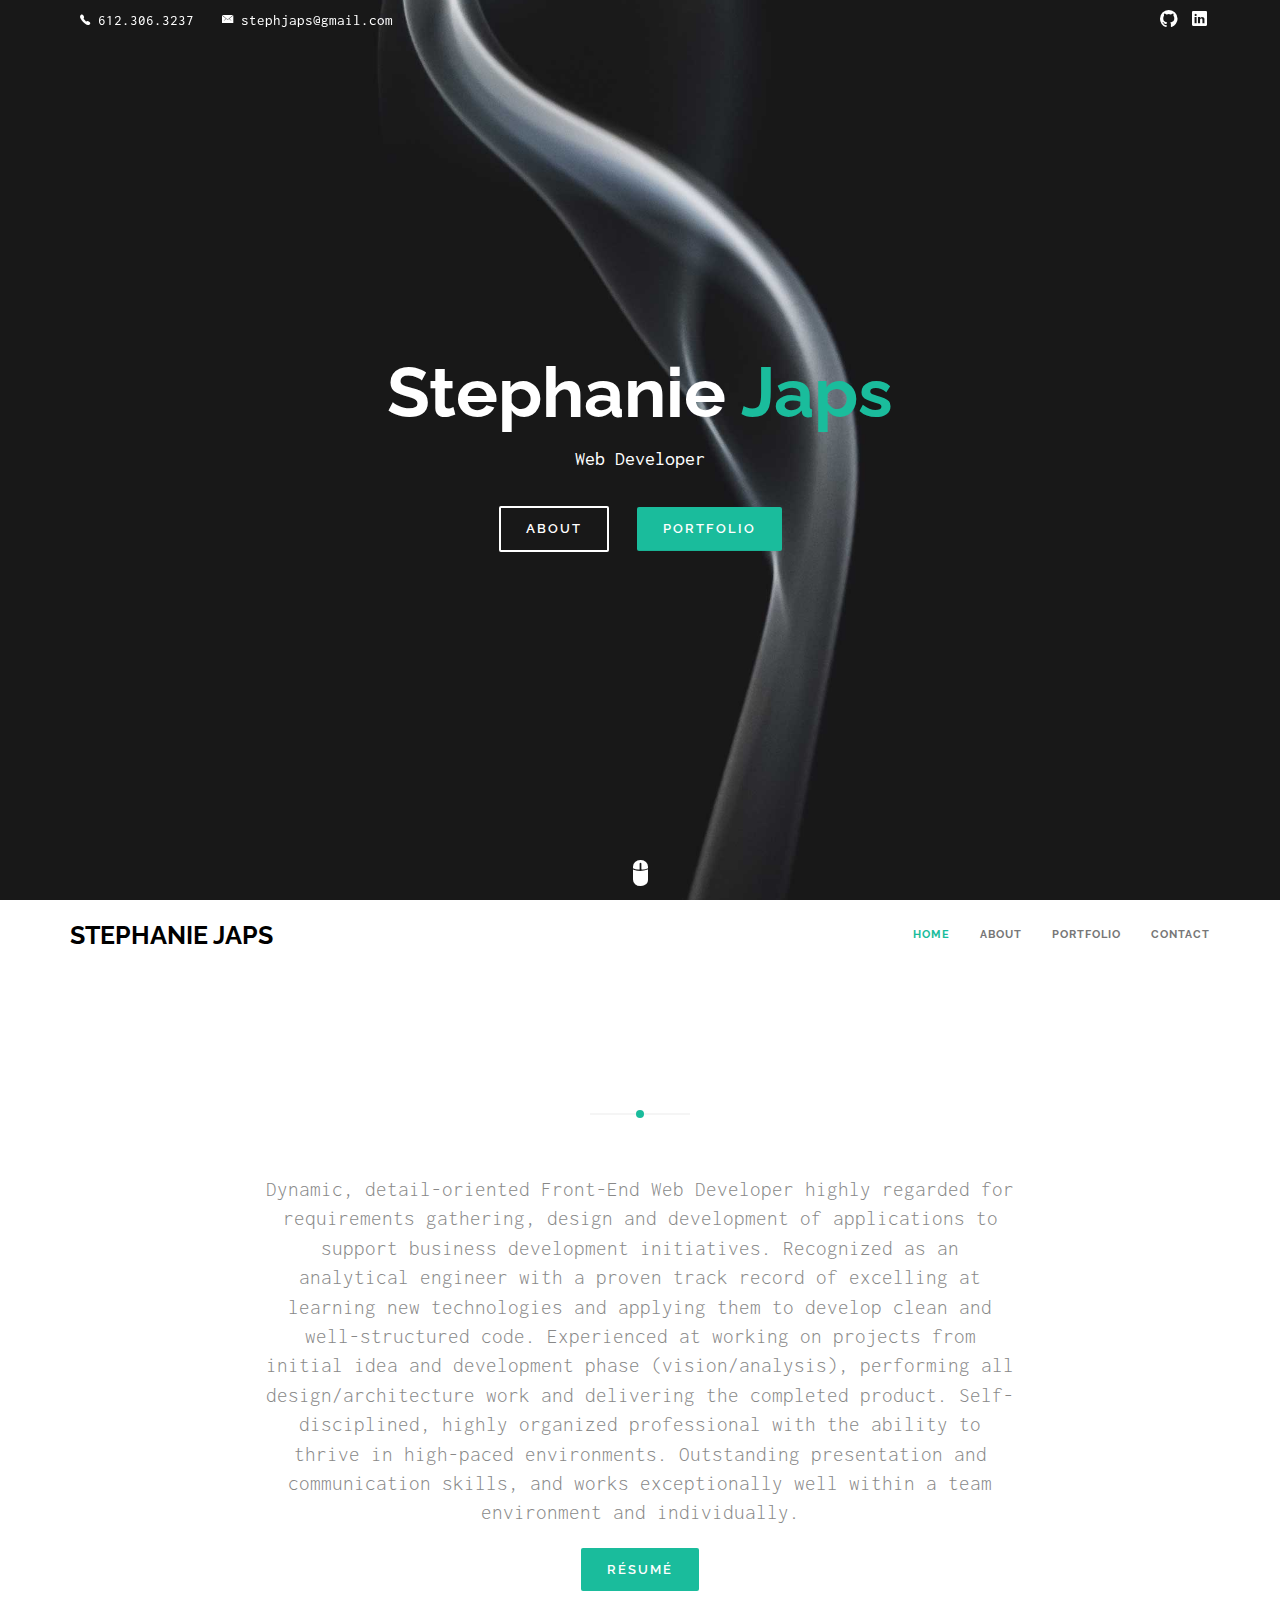
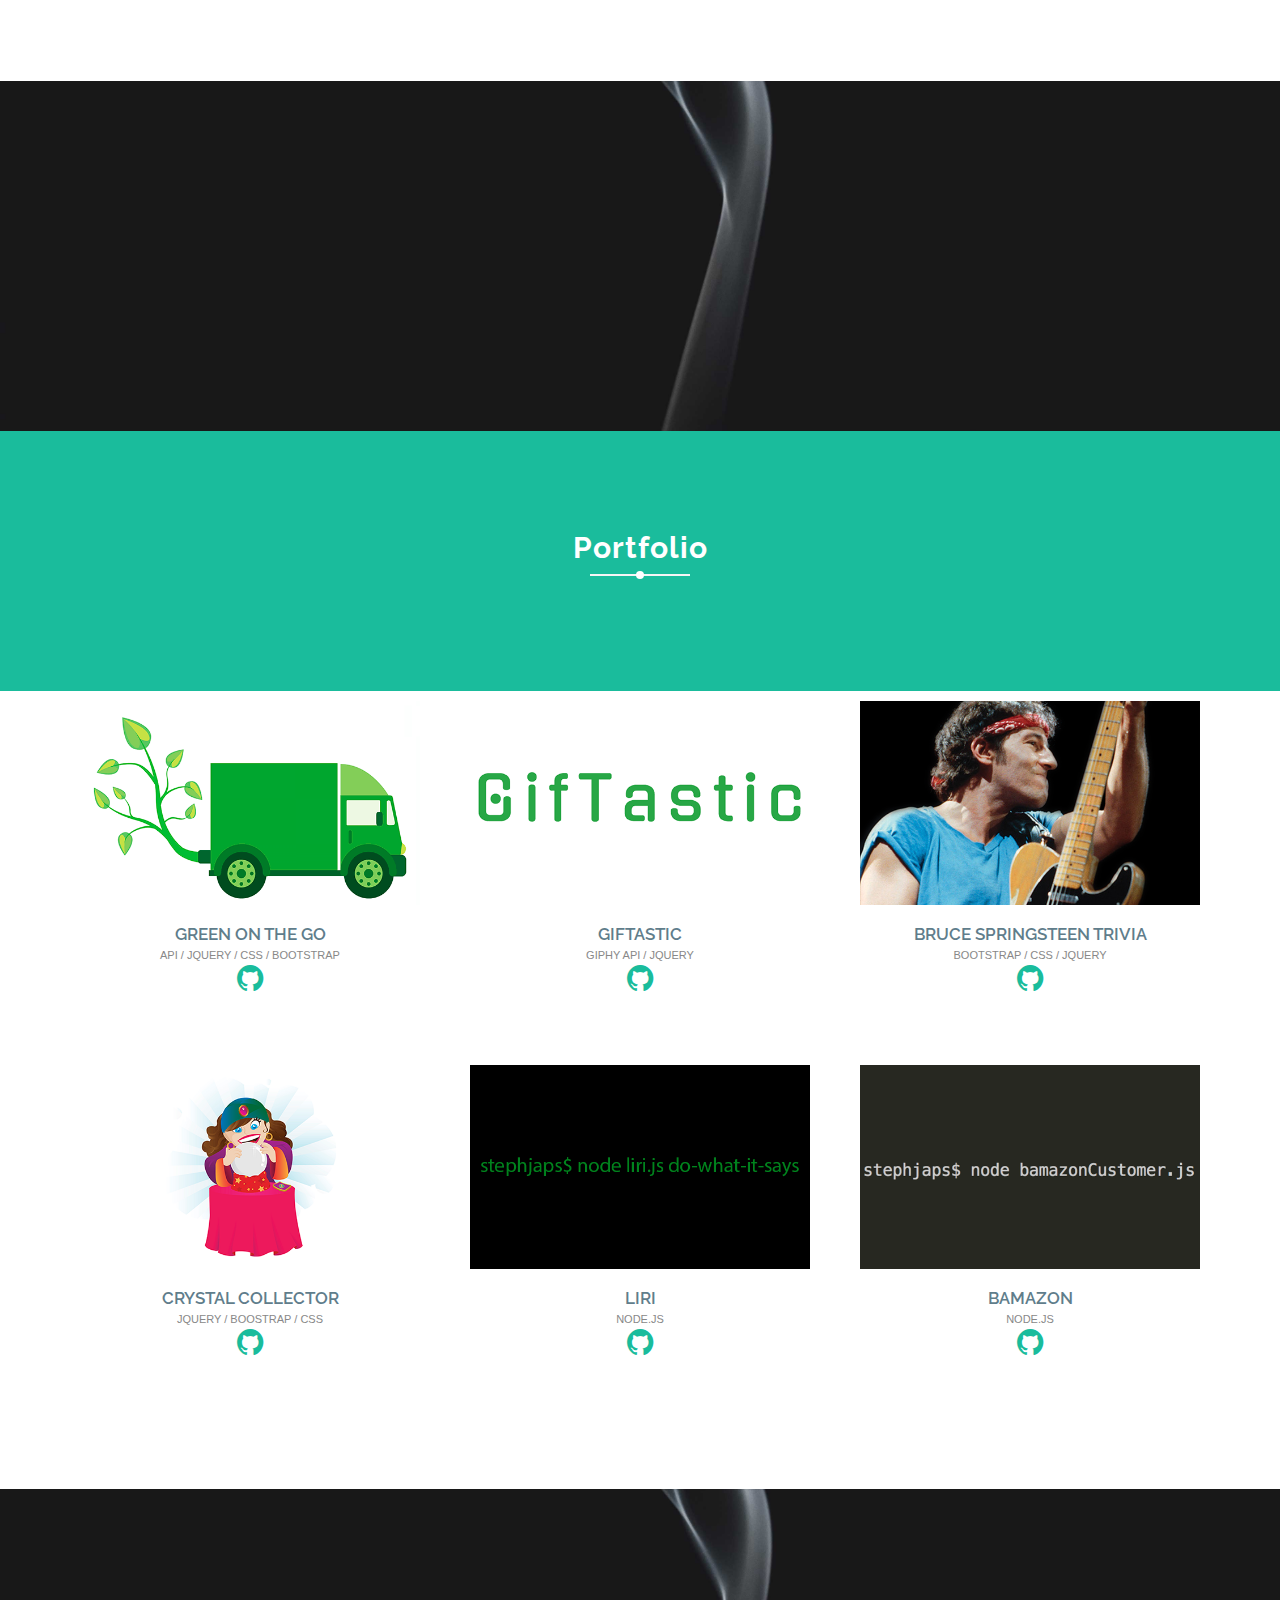
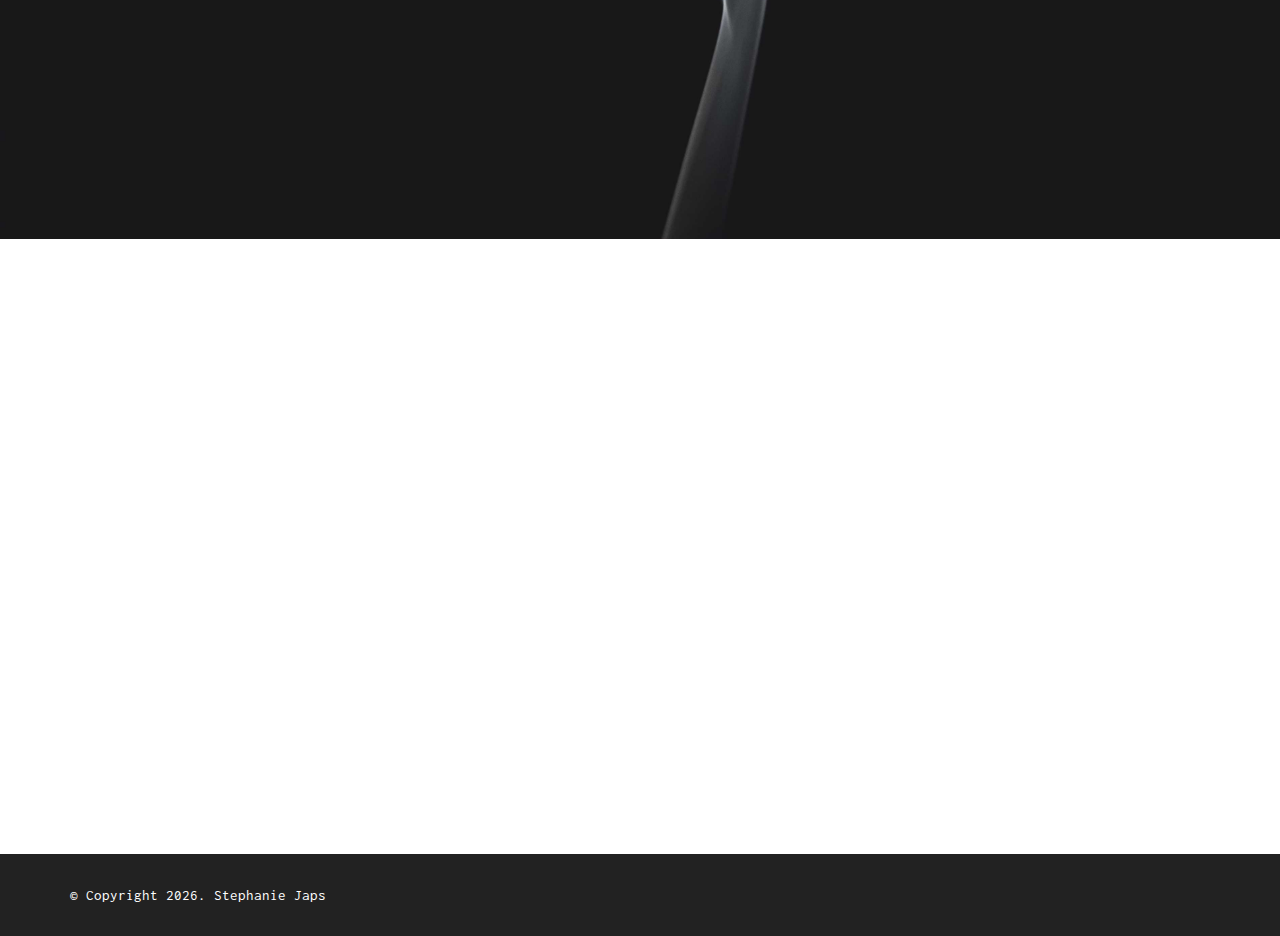
==== index.html @ 095414f9 "update portfolio" ====
<!DOCTYPE html>
<html lang="en">

<head>
    <meta charset="utf-8">
    <meta http-equiv="X-UA-Compatible" content="IE=edge">
    <meta name="viewport" content="width=device-width, initial-scale=1">
    <title>Stephanie Japs | Web Developer</title>

    <!-- Bootstrap -->
    <link href="assets/bootstrap/css/bootstrap.min.css" rel="stylesheet">
    <link href="assets/ionicons/css/ionicons.min.css" rel="stylesheet">
    <link href="assets/bower_components/flexslider/flexslider.css" rel="stylesheet">
    <link href="assets/cubeportfolio/css/cubeportfolio.min.css" rel="stylesheet" type="text/css">
    <link rel='stylesheet' type="text/css" href="assets/dzsparallaxer/dzsparallaxer.css" />
    <link href="assets/cubeportfolio/css/cubeportfolio.min.css" rel="stylesheet">
    <!--main css file-->
    <link href="assets/css/style.css" rel="stylesheet">
    <!-- HTML5 shim and Respond.js for IE8 support of HTML5 elements and media queries -->
    <!-- WARNING: Respond.js doesn't work if you view the page via file:// -->
    <!--[if lt IE 9]>
          <script src="https://oss.maxcdn.com/html5shiv/3.7.2/html5shiv.min.js"></script>
          <script src="https://oss.maxcdn.com/respond/1.4.2/respond.min.js"></script>
        <![endif]-->
</head>

<body data-spy="scroll">
    <!--pre-loader-->
    <div id="preloader"></div>
    <!--pre-loader-->
    <!--top bar start-->
    <div class="top-bar">
        <div class="container">
            <div class="row">
                <div class="col-sm-6">
                    <ul class="list-inline">
                        <li>
                            <a href="tel:+6123063237">
                                <i class="ion-ios-telephone"></i> 612.306.3237</a>
                        </li>
                        <li>
                            <a href="mailto:stephjaps@gmail.com">
                                <i class="ion-ios-email"></i> stephjaps@gmail.com</a>
                        </li>
                    </ul>
                </div>
                <!--top left col end-->
                <div class="col-sm-6 text-right hidden-xs">
                    <ul class="list-inline top-socials">
                        <li>
                            <a href="https://github.com/minnesotanice" target="_blank">
                                <i class="ion-social-github"></i>
                            </a>
                        </li>
                        <li>
                            <a href="https://www.linkedin.com/in/stephanie-japs/" target="_blank">
                                <i class="ion-social-linkedin"></i>
                            </a>
                        </li>
                        <!-- sjaps: need to get glphyicon and have more contributions on Stack Overflow before linking this.
                        <li>
                            <a href="#">
                                <i class="ion-social-stack-overflow"></i>
                            </a>
                        </li>
                        -->
                    </ul>
                </div>
                <!--top social col end-->
            </div>
            <!--row-->
        </div>
        <!--container-->
    </div>
    <!--top bar end-->
    <section id="home" class="dzsparallaxer auto-init dzsparallaxer---window-height use-loading" style="position: relative; height: 800px;"
        data-options='{  mode_scroll: "normal" }'>

        <div class="divimage dzsparallaxer--target " data-src="assets/images/black-and-white-black-background-colors-880687_big.jpg"
            style="width: 100%; height: 130%; background-image: url()">
            <div class="hero-parallax">
                <div class="hero-inner">
                    <div class="hero-content">
                        <div class="container text-center">
                            <div class="hero-static">
                                <h1>Stephanie
                                    <span class="text-color">Japs</span>
                                </h1>
                                <p>Web Developer</p>
                                <div class="buttons scroll-to">
                                    <a href="#agency" class="btn btn-white-border btn-lg">About</a>
                                    <a href="#work" class="btn btn-skin btn-lg">Portfolio</a>
                                </div>
                            </div>
                        </div>
                        <!--container-->
                    </div>
                    <!--hero content-->
                </div>
                <!--hero inner-->

            </div>
            <!--parallax hero-->
        </div>
        <!--parallax image div-->
        <div class="mouse-down scroll-to">
            <a href="#agency">
                <i class="ion-mouse"></i>
            </a>
        </div>
    </section>
    <!--intro section end-->

    <!--  navbar -->
    <nav class="navbar navbar-default header-fullscreen sticky-header navbar-static-top">
        <div class="container">
            <div class="navbar-header">
                <button type="button" class="navbar-toggle collapsed" data-toggle="collapse" data-target="#navbar" aria-expanded="false"
                    aria-controls="navbar">
                    <span class="sr-only">Toggle navigation</span>
                    <span class="icon-bar"></span>
                    <span class="icon-bar"></span>
                    <span class="icon-bar"></span>
                </button>
                <a class="navbar-brand" href="index.html">Stephanie Japs</a>
            </div>
            <div id="navbar" class="navbar-collapse collapse">
                <ul class="nav navbar-nav navbar-right scroll-to">
                    <li class="active">
                        <a href="#home">Home</a>
                    </li>
                    <li>
                        <a href="#agency">About</a>
                    </li>
                    <!-- sjaps
                        <li><a href="#services">Services</a></li>
                        -->
                    <li>
                        <a href="#work">Portfolio</a>
                    </li>
                    <li>
                        <a href="#contact">contact</a>
                    </li>
                    <!-- sjaps
                        <li class="dropdown">
                            <span class="dropdown-toggle menu-drop-toggle" data-toggle="dropdown" role="button" aria-haspopup="true" aria-expanded="false">More <i class="ion-ios-arrow-down"></i></span>
                            <ul class="dropdown-menu">
                              <li><a href="blog-standard.html">Blog Standard</a></li>
                                <li><a href="blog-masonry.html">Blog Masonry</a></li>
                                <li><a href="blog-single.html">blog-post</a></li>
                                <li><a href="typography.html">Typography</a></li>
                            </ul>
                        </li>
                        -->
                </ul>
            </div>
            <!--/.nav-collapse -->
        </div>
        <!--/.container -->
    </nav>
    <!--end navigation-->

    <section id="agency">
        <div class="space-100"></div>
        <div class="container">
            <h2 class="center-title scrollReveal sr-bottom">About</h2>
            <div class="center-border"></div>
            <div class="space-40"></div>
            <div>
                <!-- Nav tabs -->
                <!-- sjaps
                    <ul class="list-inline text-center about-tabs margin-b-40" role="tablist">
                        <li role="presentation" class="active"><a href="#about-agency" aria-controls="about-agency" role="tab" data-toggle="tab">About</a></li>
                        <li role="presentation"><a href="#skills" aria-controls="skills" role="tab" data-toggle="tab">Skills</a></li>
                        <li role="presentation"><a href="#process" aria-controls="process" role="tab" data-toggle="tab">Process</a></li>
                    </ul>
                    -->

                <!-- Tab panes -->
                <div class="tab-content">
                    <div role="tabpanel" class="tab-pane active" id="about-agency">
                        <div class="row">
                            <div class="col-sm-8 col-sm-offset-2 text-center">
                                <p class="lead">
                                    Dynamic, detail-oriented Front-End Web Developer highly regarded for requirements gathering, design and development of applications
                                    to support business development initiatives. Recognized as an analytical engineer with
                                    a proven track record of excelling at learning new technologies and applying them to
                                    develop clean and well-structured code. Experienced at working on projects from initial
                                    idea and development phase (vision/analysis), performing all design/architecture work
                                    and delivering the completed product. Self-disciplined, highly organized professional
                                    with the ability to thrive in high-paced environments. Outstanding presentation and communication
                                    skills, and works exceptionally well within a team environment and individually.
                                </p>
                                <p>
                                    <a href="assets/documents/StephanieJapsResume.pdf" class="btn btn-skin btn-lg">Résumé</a>
                                </p>
                            </div>
                        </div>
                    </div>

                    <!-- sjaps
                    <div role="tabpanel" class="tab-pane" id="skills">
                        <div class="col-sm-8 col-sm-offset-2 text-center">
                            -->
                    <!-- sjaps
                            <div class="progress clearfix">
                                <div class="progress-bar" role="progressbar" aria-valuenow="80" aria-valuemin="0" aria-valuemax="100" style="width:80%">
                                    <span class="skill-name">HTML5 / CSS3</span>
                                    <span class="pull-right value">80%</span>
                                </div>
                            </div>
                        -->
                    <!--progress bar-->
                    <!-- sjaps
                            <div class="progress clearfix">
                                <div class="progress-bar" role="progressbar" aria-valuenow="80" aria-valuemin="0" aria-valuemax="100" style="width:70%">
                                    <span class="skill-name">Photoshop</span>
                                    <span class="pull-right value">70%</span>
                                </div>
                            </div>
                        -->
                    <!--progress bar-->
                    <!-- sjaps
                            <div class="progress clearfix">
                                <div class="progress-bar" role="progressbar" aria-valuenow="80" aria-valuemin="0" aria-valuemax="100" style="width:90%">
                                    <span class="skill-name">Jquery</span>
                                    <span class="pull-right value">90%</span>
                                </div>
                            </div>
                        -->
                    <!--progress bar-->
                    <!-- sjaps
                            <div class="progress clearfix">
                                <div class="progress-bar" role="progressbar" aria-valuenow="80" aria-valuemin="0" aria-valuemax="100" style="width:97%">
                                    <span class="skill-name">Tea</span>
                                    <span class="pull-right value">97%</span>
                                </div>
                            </div>
                        -->
                    <!--progress bar-->
                    <!-- sjaps
                        </div>
                    </div>
                -->

                    <!--tab panel end-->
                    <!-- sjaps
                    <div role="tabpanel" class="tab-pane" id="process">
                        <div class="row">
                            <div class="col-md-3 col-sm-6 margin-b-30">
                                <div class="process-box">
                                    <h2>
                                        <span class="text-color">1.</span> idea</h2>
                                    <p>
                                        It is a long established fact that a reader will be distracted by the readable content of a page when looking at its layout.
                                    </p>
                                </div>
                            </div>
                            <div class="col-md-3 col-sm-6 margin-b-30">
                                <div class="process-box">
                                    <h2>
                                        <span class="text-color">2.</span> Design</h2>
                                    <p>
                                        It is a long established fact that a reader will be distracted by the readable content of a page when looking at its layout.
                                    </p>
                                </div>
                            </div>
                            <div class="col-md-3 col-sm-6 margin-b-30">
                                <div class="process-box">
                                    <h2>
                                        <span class="text-color">3.</span> Develop</h2>
                                    <p>
                                        It is a long established fact that a reader will be distracted by the readable content of a page when looking at its layout.
                                    </p>
                                </div>
                            </div>
                            <div class="col-md-3 col-sm-6 margin-b-30">
                                <div class="process-box">
                                    <h2>
                                        <span class="text-color">4.</span> Launch</h2>
                                    <p>
                                        It is a long established fact that a reader will be distracted by the readable content of a page when looking at its layout.
                                    </p>
                                </div>
                            </div>
                        </div>
                    </div>
                    -->
                    <!--tab panel end-->
                </div>
                <!--tab content end-->
            </div>
        </div>
        <!--container end-->
        <div class="space-80"></div>
    </section>
    <!--end about section-->


    <!-- Parallax -->
    <div class="dzsparallaxer auto-init" data-options='{   direction: "reverse"}' style="height: 350px;">

        <div class="divimage dzsparallaxer--target " style="width: 101%; height: 600px; background-image: url(assets/images/black-and-white-black-background-colors-880687_big.jpg)">
        </div>
        <!-- sjaps
        <div class=" parallax-text text-center center-it">
            <h2>" A Super Simple Minimal One Page for Creative & Small Agencies "</h2>
        </div>
        -->
    </div>
    <!-- End Parallax -->

    <!-- sjaps
    <div class="space-70"></div>
    -->


    <!--portfolio start-->
    <section id="work">
        <div class="work-header">
            <div class="container">
                <h2 class="center-title person-col">Portfolio</h2>
                <div class="center-border"></div>
                <!-- sjaps
                <p class="text-center margin-b-20">Present your work in beautiful way </p>
                -->
            </div>
        </div>
        <!--work header-->
        <!--filter start-->
        <div class="container">
            <!-- sjaps
            <div id="js-filters-awesome-work" class="cbp-l-filters-work">
                <div data-filter="*" class="cbp-filter-item-active cbp-filter-item">
                    SHOW ALL
                </div>
                <div data-filter=".identity" class="cbp-filter-item">
                    IDENTITY
                    <div class="cbp-filter-counter"></div>
                </div>
                <div data-filter=".web-design" class="cbp-filter-item">
                    WEB DESIGN
                    <div class="cbp-filter-counter"></div>
                </div>
                <div data-filter=".graphic" class="cbp-filter-item">
                    GRAPHIC
                    <div class="cbp-filter-counter"></div>
                </div>
                <div data-filter=".logos" class="cbp-filter-item">
                    LOGO
                    <div class="cbp-filter-counter"></div>
                </div>
            </div>
            -->
            <!--filter nav end-->

            <div id="js-grid-awesome-work" class="cbp cbp-l-grid-work">

                <!--Green On The Go-->
                <div class="cbp-item">
                    <a href="https://amlilly.github.io/GreenOnTheGo/" target="_blank" class="cbp-caption">
                        <div class="cbp-caption-defaultWrap">
                            <img src="assets/images/portfolio-green-on-the-go.png" alt="">
                        </div>
                        <div class="cbp-caption-activeWrap"></div>
                    </a>
                    <a href="https://amlilly.github.io/GreenOnTheGo/" target="_blank" class="cbp-l-grid-work-title">Green On The Go</a>
                    <div class="cbp-l-grid-work-desc">API / jQuery / CSS / Bootstrap</div>


                    <div class="text-center">
                        <a href="https://github.com/amlilly/GreenOnTheGo" target="_blank">
                            <i class="ion-social-github sj-portfolio-glyphs"></i>
                        </a>
                    </div>
                </div>



                <!--Train Scheduler-->
                <!-- sjaps - fix issue: can't input a time and frequency for my new train without getting NaN as an output -->
                <!--                 
                <div class="cbp-item">
                    <a href="https://minnesotanice.github.io/TrainScheduler/" target="_blank" class="cbp-caption">
                        <div class="cbp-caption-defaultWrap">
                            <img src="assets/images/portfolio-slow-ride.jpg" alt="">
                        </div>
                        <div class="cbp-caption-activeWrap"></div>
                    </a>
                    <a href="https://minnesotanice.github.io/TrainScheduler/" target="_blank" class="cbp-l-grid-work-title">Train Scheduler</a>
                    <div class="cbp-l-grid-work-desc">Firebase / Moment.js / jQuery</div>                 
                    <div class="text-center">
                        <a href="https://github.com/minnesotanice/TrainScheduler" target="_blank">
                            <i class="ion-social-github sj-portfolio-glyphs"></i>
                        </a>
                    </div>
                </div> -->


                <!--GifTastic-->
                <div class="cbp-item">
                    <a href="https://minnesotanice.github.io/GifTastic/" target="_blank" class="cbp-caption">
                        <div class="cbp-caption-defaultWrap">
                            <img src="assets/images/portfolio-giftastic.png" alt="">
                        </div>
                        <div class="cbp-caption-activeWrap"></div>
                    </a>
                    <a href="https://minnesotanice.github.io/GifTastic/" target="_blank" class="cbp-l-grid-work-title">GifTastic</a>
                    <div class="cbp-l-grid-work-desc">Giphy API / jQuery</div>
                    <div class="text-center">
                        <a href="https://github.com/minnesotanice/GifTastic" target="_blank">
                            <i class="ion-social-github sj-portfolio-glyphs"></i>
                        </a>
                    </div>
                </div>

                <!--Bruce Springsten Trivia -->
                <div class="cbp-item">
                    <a href="https://minnesotanice.github.io/TriviaGame/" target="_blank" class="cbp-caption">
                        <div class="cbp-caption-defaultWrap">
                            <img src="assets/images/portfolio-bruce-springsteen.png" alt="">
                        </div>
                        <div class="cbp-caption-activeWrap"></div>
                    </a>
                    <a href="https://minnesotanice.github.io/TriviaGame/" target="_blank" class="cbp-l-grid-work-title">Bruce Springsteen Trivia</a>
                    <div class="cbp-l-grid-work-desc">Bootstrap / CSS / jQuery</div>
                    <div class="text-center">
                        <a href="https://github.com/minnesotanice/TriviaGame" target="_blank">
                            <i class="ion-social-github sj-portfolio-glyphs"></i>
                        </a>
                    </div>
                </div>
                <!--Crystal Collector-->
                <div class="cbp-item">
                    <a href="https://minnesotanice.github.io/CrystalCollector/" target="_blank" class="cbp-caption">
                        <div class="cbp-caption-defaultWrap">
                            <img src="assets/images/portfolio-crystal_collector.png" alt="">
                        </div>
                        <div class="cbp-caption-activeWrap"></div>
                    </a>
                    <a href="https://minnesotanice.github.io/CrystalCollector/" target="_blank" class="cbp-l-grid-work-title">Crystal Collector</a>
                    <div class="cbp-l-grid-work-desc">jQuery / Boostrap / CSS</div>
                    <div class="text-center">
                        <a href="https://github.com/minnesotanice/CrystalCollector" target="_blank">
                            <i class="ion-social-github sj-portfolio-glyphs"></i>
                        </a>
                    </div>
                </div>

                <!--liri-node-app-->
                <div class="cbp-item">
                    <a href="https://github.com/minnesotanice/liri-node-app/" target="_blank" class="cbp-caption">
                        <div class="cbp-caption-defaultWrap">
                            <img src="assets/images/portfolio-liri.png" alt="liri">
                        </div>
                        <div class="cbp-caption-activeWrap"></div>
                    </a>
                    <a href="https://github.com/minnesotanice/liri-node-app/" target="_blank" class="cbp-l-grid-work-title">LIRI</a>
                    <div class="cbp-l-grid-work-desc">node.js</div>
                    <div class="text-center">
                        <a href="https://github.com/minnesotanice/liri-node-app/" target="_blank">
                            <i class="ion-social-github sj-portfolio-glyphs"></i>
                        </a>
                    </div>
                </div>

                <!--bamazon-->
                <div class="cbp-item">
                    <a href="https://github.com/minnesotanice/bamazon/" target="_blank" class="cbp-caption">
                        <div class="cbp-caption-defaultWrap">
                            <img src="assets/images/portfolio-bamazon.png" alt="bamazon">
                        </div>
                        <div class="cbp-caption-activeWrap"></div>
                    </a>
                    <a href="https://github.com/minnesotanice/bamazon/" target="_blank" class="cbp-l-grid-work-title">bamazon</a>
                    <div class="cbp-l-grid-work-desc">node.js</div>
                    <div class="text-center">
                        <a href="https://github.com/minnesotanice/liri-node-app/" target="_blank">
                            <i class="ion-social-github sj-portfolio-glyphs"></i>
                        </a>
                    </div>
                </div>                


                <!--Hangman-->
                <!-- sjaps - need to make mobile friendly, loop through array of words, be able to start game with touch screen on mobile, don't allow multiple guesses or non-letter guesses -->
                <!-- <div class="cbp-item">
                    <a href="https://minnesotanice.github.io/Hangman-Game/" target="_blank" class="cbp-caption">
                        <div class="cbp-caption-defaultWrap">
                            <img src="assets/images/portfolio-hangman.png" alt="">
                        </div>
                        <div class="cbp-caption-activeWrap"></div>
                    </a>
                    <a href="https://minnesotanice.github.io/Hangman-Game/" target="_blank" class="cbp-l-grid-work-title">Hangman</a>
                    <div class="cbp-l-grid-work-desc">Bootstrap / CSS / JavaScript</div>
                    <div class="text-center">
                        <a href="https://github.com/minnesotanice/Hangman-Game" target="_blank">
                            <i class="ion-social-github sj-portfolio-glyphs"></i>
                        </a>
                    </div>                    
                </div> -->
            </div>
            <!--grid end-->

            <!-- sjaps
            <div id="js-loadMore-awesome-work" class="cbp-l-loadMore-button">
                <a href="assets/ajax-awesome-work/loadMore.html" class="cbp-l-loadMore-link">
                    <span class="cbp-l-loadMore-defaultText">LOAD MORE</span>
                    <span class="cbp-l-loadMore-loadingText">LOADING...</span>
                    <span class="cbp-l-loadMore-noMoreLoading">NO MORE WORKS</span>
                </a>
            </div>
            -->
            <!--work load more-->
        </div>
        <!--container end-->
    </section>
    <!--portfolio end-->
    <div class="space-100"></div>


    <!-- Parallax -->
    <div class="dzsparallaxer auto-init" data-options='{   direction: "reverse"}' style="height: 350px;">

        <div class="divimage dzsparallaxer--target " style="width: 101%; height: 600px; background-image: url(assets/images/black-and-white-black-background-colors-880687_big.jpg)">
        </div>
        <!-- sjaps
        <div class=" parallax-text text-center center-it">
            <h2>" A Super Simple Minimal One Page for Creative & Small Agencies "</h2>
        </div>
        -->
    </div>
    <!-- End Parallax -->

    <!--contact start-->
    <section id="contact" class="contact-section">
        <div class="space-100"></div>
        <div class="container">
            <div class="row margin-b-50">
                <div class="col-sm-12 scrollReveal sr-bottom">
                    <h2 class="center-title">Say Hello!</h2>
                    <div class="center-border"></div>
                </div>
            </div>
            <!--row-->
            <div class="row">
                <div class="col-sm-6 margin-b-30 scrollReveal sr-left">
                    <form method="post" action="#" class="amaze-contact">
                        <div class="row">
                            <div class="col-sm-12">
                                <div class=" margin-b-20">
                                    <input type="text" name="name" class="form-control" placeholder="Full Name...." />
                                </div>
                                <div class=" margin-b-20">
                                    <input type="text" name="email" class="form-control" placeholder="Email Address...." />
                                </div>
                            </div>
                            <div class="col-sm-12">
                                <textarea name="message" class="form-control margin-b-20" rows="5" placeholder="Message...."></textarea>
                            </div>
                        </div>
                        <div class="row">
                            <div class="col-sm-12 text-center">
                                <div class="data-status"></div>
                                <!-- data submit status -->
                            </div>
                        </div>
                        <div class="row">
                            <div class="col-sm-12 text-center">
                                <button type="submit" name="submit" class="btn btn-lg btn-skin-border btn-block margin-b-20">Send Message</button>
                            </div>
                        </div>
                    </form>
                    <!--form end-->
                </div>
                <!--form col end-->
                <div class="col-sm-5 col-sm-offset-1 scrollReveal sr-right sr-delay-1">
                    <div class="contact-details">
                        <p>Twin Cities, MN
                            <br>612.306.3237</p>
                        <p class="lead">
                            <a href="mailto:stephjaps@gmail.com">stephjaps@gmail.com</a>
                        </p>
                        <ul class="list-inline">
                            <li>
                                <a href="https://github.com/minnesotanice" target="_blank">
                                    <i class="ion-social-github-outline"></i>
                                </a>
                            </li>
                            <li>
                                <a href="https://www.linkedin.com/in/stephanie-japs/" target="_blank">
                                    <i class="ion-social-linkedin-outline"></i>
                                </a>
                            </li>
                        </ul>
                    </div>
                    <!--contact detail-->
                </div>
                <!--contact detail col end-->
            </div>
        </div>
        <div class="space-40"></div>



        <!-- Google Map -->
        <!--sjaps: not interested in using Google Map at this time 
        <section id="map">
        -->
        <!-- Google Map ID -->
        <!--sjaps: not interested in using Google Map at this time 
            <div id="google-map" style="width: 100%; height: 400px;"></div>
        </section>
        -->
        <!-- End Google Map -->
    </section>
    <!--contact end-->


    <!--footer start-->
    <footer class="footer">
        <div class="container">
            <div class="row">
                <div class="col-sm-5 margin-b-30">
                    <span>&copy; Copyright
                        <script type="text/javascript">
                            document.write(new Date().getFullYear());
                        </script>. Stephanie Japs</span>
                </div>
                <!--copyright col-->
                <!-- sjaps
                <div class="col-sm-7 text-right">
                    <ul class="list-inline margin-b-30">
                        <li>
                            <a href="#">Home</a>
                        </li>
                        <li>
                            <a href="#">About</a>
                        </li>
                        <li>
                            <a href="#">News</a>
                        </li>
                        <li>
                            <a href="#">FAQ</a>
                        </li>
                        <li>
                            <a href="#">Terms & Conditions</a>
                        </li>
                    </ul>
                </div>
                -->
                <!--footer nav col-->
            </div>
            <!--row-->
        </div>
        <!--container-->
    </footer>
    <!--footer end-->

    <!--modal of video-->
    <!-- sjaps
    <div class="modal video-modal fade" id="video-popup" tabindex="-1" role="dialog" aria-labelledby="video-popup">
    -->
    <!-- sjaps
        <div class="modal-dialog" role="document">
        -->
    <!-- sjaps
            <div class="modal-content">
            -->
    <!-- sjaps
                <div class="modal-header">
                    <button type="button" class="close" data-dismiss="modal" aria-label="Close">
                        <span aria-hidden="true" class="ion-close"></span>
                    </button>
                </div>
                <div class="modal-body">
                    <div class="embed-responsive embed-responsive-16by9">
                        <iframe id="vimeo-video" src="http://player.vimeo.com/video/57175742"></iframe>
                    </div>
                </div>
                -->
    <!--modal body-->
    <!-- sjaps
            </div>
            -->
    <!--modal content-->
    <!-- sjaps
        </div>
    -->
    <!--modal dialog-->
    <!-- sjaps
    </div>
    -->
    <!--end the modal of video-->

    <!--back to top-->
    <a href="#" class="scrollToTop">
        <i class="ion-android-arrow-dropup-circle"></i>
    </a>
    <!--back to top end-->

    <!-- jQuery plugins-->
    <script src="assets/bower_components/jquery/dist/jquery.min.js"></script>
    <script src="assets/js/jquery-migrate.min.js"></script>
    <script src="assets/js/jquery.easing.min.js"></script>
    <script src="assets/bootstrap/js/bootstrap.min.js"></script>
    <script src="assets/bower_components/flexslider/jquery.flexslider-min.js"></script>
    <script src="assets/js/modernizr.custom.97074.js" type="text/javascript"></script>
    <script src="assets/js/jquery.sticky.js"></script>
    <script src="assets/bower_components/scrollreveal/dist/scrollreveal.min.js"></script>
    <script src="assets/dzsparallaxer/dzsparallaxer.js" type="text/javascript"></script>
    <script src="assets/js/template-custom.js" type="text/javascript"></script>
    <script src="assets/cubeportfolio/js/jquery.cubeportfolio.min.js"></script>
    <script src="assets/js/cube-awesome-work.js" type="text/javascript"></script>
    <script src="assets/js/newsletter-custom.js" type="text/javascript"></script>
    <script src="assets/js/scroll-reavel-custom.js"></script>
    <!-- Google Map Script -->
    <!--sjaps
    <script type="text/javascript" src="http://maps.google.com/maps/api/js?sensor=false"></script>
    <script src="assets/js/google-map.js"></script>
    -->

    <script src="assets/js/contact.js" type="text/javascript"></script>
</body>

</html>
---- assets/dzsparallaxer/dzsparallaxer.css ----
/*
 * Author: Digital Zoom Studio
 * Website: http://digitalzoomstudio.net/
 * Portfolio: http://codecanyon.net/user/ZoomIt/portfolio
 *
 * Version: 1.30
 *
 */
@-webkit-keyframes keyframes-rotate {
  0% {
    transform: rotate(0deg);
    -webkit-transform: rotate(0deg); }
  50% {
    transform: rotate(180deg);
    -webkit-transform: rotate(180deg); }
  100% {
    transform: rotate(360deg);
    -webkit-transform: rotate(360deg); } }
@keyframes keyframes-rotate {
  0% {
    transform: rotate(0deg);
    -webkit-transform: rotate(0deg); }
  50% {
    transform: rotate(180deg);
    -webkit-transform: rotate(180deg); }
  100% {
    transform: rotate(360deg);
    -webkit-transform: rotate(360deg); } }
.dzsparallaxer {
  height: 300px;
  overflow: hidden;
  background-color: #1c1a17;
  position: relative;
  transition-property: height;
  transition-duration: 0.3s;
  -moz-transition-property: height;
  -moz-transition-duration: 0.3s;
  -webkit-transition-property: height;
  -webkit-transition-duration: 0.3s;
  -o-transition-property: height;
  -o-transition-duration: 0.3s;
  -ms-transition-property: height;
  -ms-transition-duration: 0.3s;
  -ms-transition-timing-function: ease-out-quart;
  -webkit-transition-timing-function: cubic-bezier(0.165, 0.84, 0.44, 1);
  -moz-transition-timing-function: cubic-bezier(0.165, 0.84, 0.44, 1);
  -o-transition-timing-function: cubic-bezier(0.165, 0.84, 0.44, 1);
  transition-timing-function: cubic-bezier(0.165, 0.84, 0.44, 1); }
  .dzsparallaxer .dzsparallaxer--target {
    position: relative; }
  .dzsparallaxer .dzsparallaxer--target.position-absolute {
    position: absolute;
    top: 0;
    left: 0; }
  .dzsparallaxer .dzsparallaxer--blackoverlay {
    position: absolute;
    opacity: 0;
    background-color: rgba(0, 0, 0, 0.9);
    top: 0;
    left: 0;
    width: 100%;
    height: 100%;
    pointer-events: none; }
  .dzsparallaxer .big-text {
    position: absolute;
    text-align: center;
    width: 80%;
    left: 10%;
    font-size: 40px;
    font-weight: 300;
    top: 70px;
    color: #eee;
    line-height: 1.5;
    font-style: italic;
    text-shadow: 1px 1px 1px rgba(0, 0, 0, 0.3);
    opacity: 0.7; }
    .dzsparallaxer .big-text .smaller {
      font-size: 60%; }
  .dzsparallaxer .center-it {
    position: absolute;
    left: 50%;
    top: 50%;
    transform: translate(-50%, -50%);
    -webkit-transform: translate(-50%, -50%); }
  .dzsparallaxer *[class^="dzsprxseparator--"] {
    position: absolute;
    bottom: 0;
    left: 0;
    width: 100%; }
    .dzsparallaxer *[class^="dzsprxseparator--"] .display-block {
      display: block; }
  .dzsparallaxer *[class^="dzsprxseparator--"].top {
    bottom: auto;
    top: 0; }
  .dzsparallaxer *[class^="dzsprxseparator--"].flippedY {
    transform: scaleY(-1); }
  .dzsparallaxer *[class^="dzsprxseparator--"].flippedX {
    transform: scaleX(-1); }
  .dzsparallaxer *[class^="dzsprxseparator--"].flippedXY {
    transform: scale(-1, -1); }

.dzsparallaxer.wait-readyall .dzsparallaxer--target {
  opacity: 0;
  transition-property: height, opacity;
  transition-duration: 0.5s;
  -moz-transition-property: height, opacity;
  -moz-transition-duration: 0.5s;
  -webkit-transition-property: height, opacity;
  -webkit-transition-duration: 0.5s;
  -o-transition-property: height, opacity;
  -o-transition-duration: 0.5s;
  -ms-transition-property: height, opacity;
  -ms-transition-duration: 0.5s;
  -ms-transition-timing-function: ease-out-quart;
  -webkit-transition-timing-function: cubic-bezier(0.165, 0.84, 0.44, 1);
  -moz-transition-timing-function: cubic-bezier(0.165, 0.84, 0.44, 1);
  -o-transition-timing-function: cubic-bezier(0.165, 0.84, 0.44, 1);
  transition-timing-function: cubic-bezier(0.165, 0.84, 0.44, 1); }

.dzsparallaxer.wait-readyall.dzsprx-readyall .dzsparallaxer--target {
  opacity: 1; }

.dzsparallaxer.use-loading .dzsparallaxer--target {
  opacity: 0;
  transition-property: opacity, visibility;
  transition-duration: 0.7s;
  -moz-transition-property: opacity, visibility;
  -moz-transition-duration: 0.7s;
  -webkit-transition-property: opacity, visibility;
  -webkit-transition-duration: 0.7s;
  -o-transition-property: opacity, visibility;
  -o-transition-duration: 0.7s;
  -ms-transition-property: opacity, visibility;
  -ms-transition-duration: 0.7s;
  -ms-transition-timing-function: ease-out-quart;
  -webkit-transition-timing-function: cubic-bezier(0.165, 0.84, 0.44, 1);
  -moz-transition-timing-function: cubic-bezier(0.165, 0.84, 0.44, 1);
  -o-transition-timing-function: cubic-bezier(0.165, 0.84, 0.44, 1);
  transition-timing-function: cubic-bezier(0.165, 0.84, 0.44, 1); }
.dzsparallaxer.use-loading .preloader-semicircles {
  transition-property: all;
  transition-duration: 0.3s;
  -moz-transition-property: all;
  -moz-transition-duration: 0.3s;
  -webkit-transition-property: all;
  -webkit-transition-duration: 0.3s;
  -o-transition-property: all;
  -o-transition-duration: 0.3s;
  -ms-transition-property: all;
  -ms-transition-duration: 0.3s;
  -ms-transition-timing-function: ease-out-quart;
  -webkit-transition-timing-function: cubic-bezier(0.165, 0.84, 0.44, 1);
  -moz-transition-timing-function: cubic-bezier(0.165, 0.84, 0.44, 1);
  -o-transition-timing-function: cubic-bezier(0.165, 0.84, 0.44, 1);
  transition-timing-function: cubic-bezier(0.165, 0.84, 0.44, 1); }

.dzsparallaxer.use-loading.loaded .dzsparallaxer--target {
  opacity: 1; }
.dzsparallaxer.use-loading.loaded .preloader-semicircles {
  transform: translate3d(0, -50px, 0);
  opacity: 0;
  visibility: hidden; }

.dzsparallaxer.allbody {
  width: 100%;
  height: 100%;
  position: fixed;
  top: 0;
  left: 0;
  z-index: -1; }

.divimage {
  background-size: cover;
  background-position: center center; }

.dzsparallaxer.is-ie-11 .simple-parallax-inner {
  clip: auto; }
  .dzsparallaxer.is-ie-11 .simple-parallax-inner .divimage.dzsparallaxer--target {
    background-attachment: fixed;
    position: relative; }

.dzsparallaxer.simple-parallax {
  overflow: hidden;
  -webkit-backface-visibility: hidden;
  -moz-backface-visibility: hidden;
  backface-visibility: hidden; }
  .dzsparallaxer.simple-parallax .simple-parallax-inner {
    position: absolute;
    top: 0;
    left: 0;
    width: 100%;
    height: 100%;
    clip: rect(0, auto, auto, 0); }
  .dzsparallaxer.simple-parallax .dzsparallaxer--target {
    position: static;
    top: 0;
    left: 0;
    width: 100%;
    height: 100%;
    visibility: hidden;
    opacity: 0;
    -webkit-backface-visibility: hidden;
    -moz-backface-visibility: hidden;
    backface-visibility: hidden; }

.dzsparallaxer.simple-parallax.dzsprx-readyall .dzsparallaxer--target {
  position: fixed;
  visibility: visible;
  opacity: 1; }

.blur-it {
  filter: blur(20px);
  -webkit-filter: blur(20px); }

.semi-black-overlay {
  position: absolute;
  top: 0;
  left: 0;
  width: 100%;
  height: 100%;
  background: -moz-linear-gradient(top, rgba(0, 0, 0, 0.2) 0%, rgba(0, 0, 0, 0.6) 100%);
  background: -webkit-gradient(linear, left top, left bottom, color-stop(0%, rgba(0, 0, 0, 0.2)), color-stop(100%, rgba(0, 0, 0, 0.6)));
  background: -webkit-linear-gradient(top, rgba(0, 0, 0, 0.2) 0%, rgba(0, 0, 0, 0.6) 100%);
  background: -o-linear-gradient(top, rgba(0, 0, 0, 0.2) 0%, rgba(0, 0, 0, 0.6) 100%);
  background: -ms-linear-gradient(top, rgba(0, 0, 0, 0.2) 0%, rgba(0, 0, 0, 0.6) 100%);
  background: linear-gradient(to bottom, rgba(0, 0, 0, 0.2) 0%, rgba(0, 0, 0, 0.6) 100%);
  filter: progid:DXImageTransform.Microsoft.gradient( startColorstr='#33000000', endColorstr='#99000000',GradientType=0 ); }

@-webkit-keyframes preloader-semicircles-tween {
  0% {
    transform: rotate(0deg);
    -webkit-transform: rotate(0deg); }
  50% {
    transform: rotate(180deg);
    -webkit-transform: rotate(180deg); }
  100% {
    transform: rotate(360deg);
    -webkit-transform: rotate(360deg); } }
@keyframes preloader-semicircles-tween {
  0% {
    transform: rotate(0deg);
    -webkit-transform: rotate(0deg); }
  50% {
    transform: rotate(180deg);
    -webkit-transform: rotate(180deg); }
  100% {
    transform: rotate(360deg);
    -webkit-transform: rotate(360deg); } }
.preloader-semicircles {
  width: 15px;
  height: 15px;
  background: rgba(230, 50, 50, 0.9);
  border-radius: 50px;
  position: absolute;
  top: 50%;
  left: 50%;
  opacity: 0.7;
  pointer-events: none;
  margin-left: -15px;
  margin-right: -15px;
  animation: preloader-semicircles-tween 1.4s infinite linear;
  -webkit-animation: preloader-semicircles-tween 1.4s infinite linear; }

.preloader-semicircles:after {
  position: absolute;
  width: 25px;
  height: 25px;
  border-top: 5px solid #c83232;
  border-bottom: 5px solid #c83232;
  border-left: 5px solid transparent;
  border-right: 5px solid transparent;
  border-radius: 25px;
  content: '';
  top: -10px;
  left: -10px;
  box-sizing: content-box; }

.center-it {
  position: absolute;
  left: 50%;
  top: 50%;
  transform: translate(-50%, -50%);
  -webkit-transform: translate(-50%, -50%);
  -ms-transform: translate(-50%, -50%); }

.dzs-colcontainer {
  margin-left: -15px;
  margin-right: -15px;
  -moz-box-sizing: border-box;
  -webkit-box-sizing: border-box;
  box-sizing: border-box; }

.dzs-colcontainer:after {
  display: block;
  content: "";
  clear: both; }

*[class*="dzs-col-"] {
  float: left;
  padding-left: 15px;
  padding-right: 15px; }

.dzs-col-3 {
  width: 25%;
  padding-left: 15px;
  padding-right: 15px; }

.dzs-col-4 {
  width: 33.3%;
  padding-left: 15px;
  padding-right: 15px; }

.dzs-col-8 {
  width: 66.6%;
  padding-left: 15px;
  padding-right: 15px; }

.dzs-col-6 {
  width: 50%;
  padding-left: 15px;
  padding-right: 15px; }

.dzs-col-12 {
  width: 100%;
  padding-left: 15px;
  padding-right: 15px; }

.dzsparallaxer--team-members-con {
  width: 70%;
  max-width: 1100px;
  margin: 0 auto; }

.dzsparallaxer.under-760 .dzsparallaxer--team-members-con {
  width: 100%; }

.dzsparallaxer--team-member-con {
  text-align: center; }
  .dzsparallaxer--team-member-con img {
    max-width: 100%; }
  .dzsparallaxer--team-member-con .team-member--title {
    color: #fff;
    text-transform: uppercase;
    margin-top: 15px;
    line-height: 1;
    font-size: 15px; }
  .dzsparallaxer--team-member-con .team-member--subtitle {
    opacity: 0.5;
    margin-top: 10px;
    line-height: 1.5;
    background-color: #FFFFFF;
    color: #111;
    padding: 5px; }

/*# sourceMappingURL=dzsparallaxer.css.map */
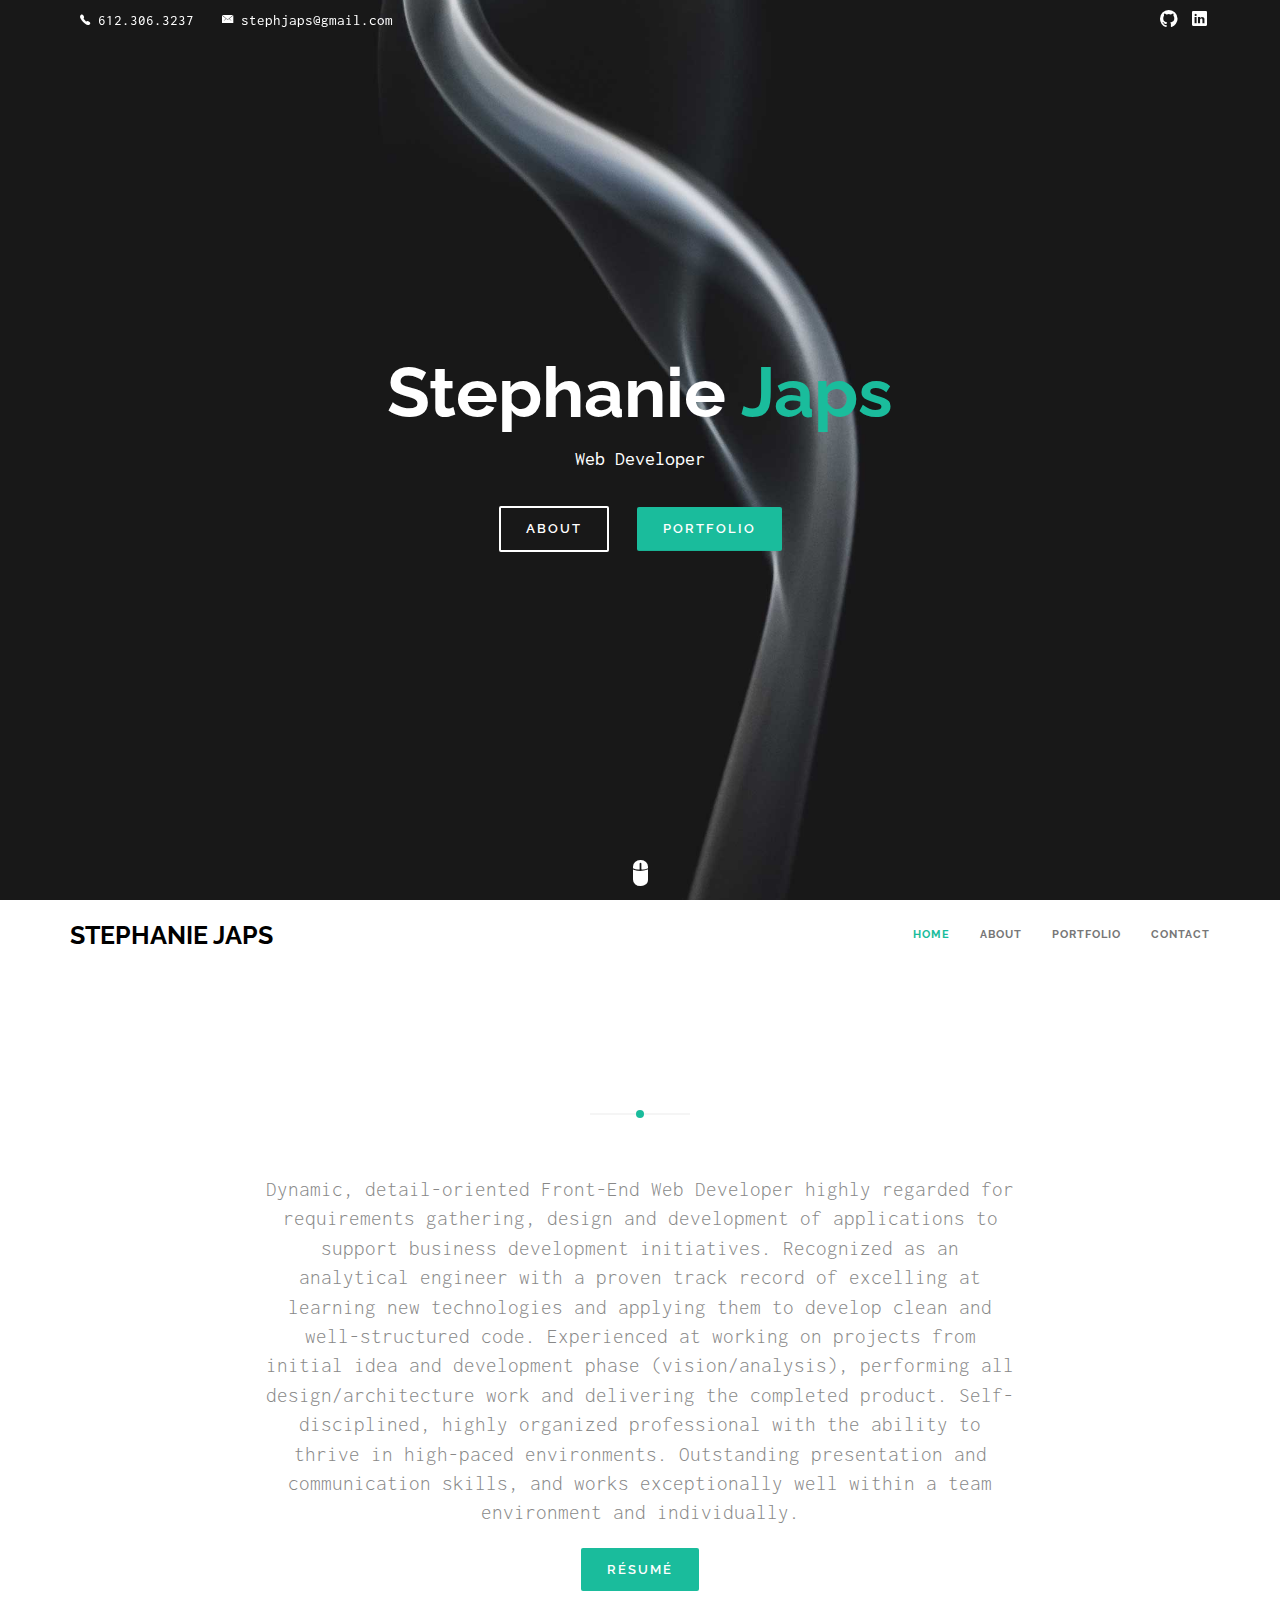
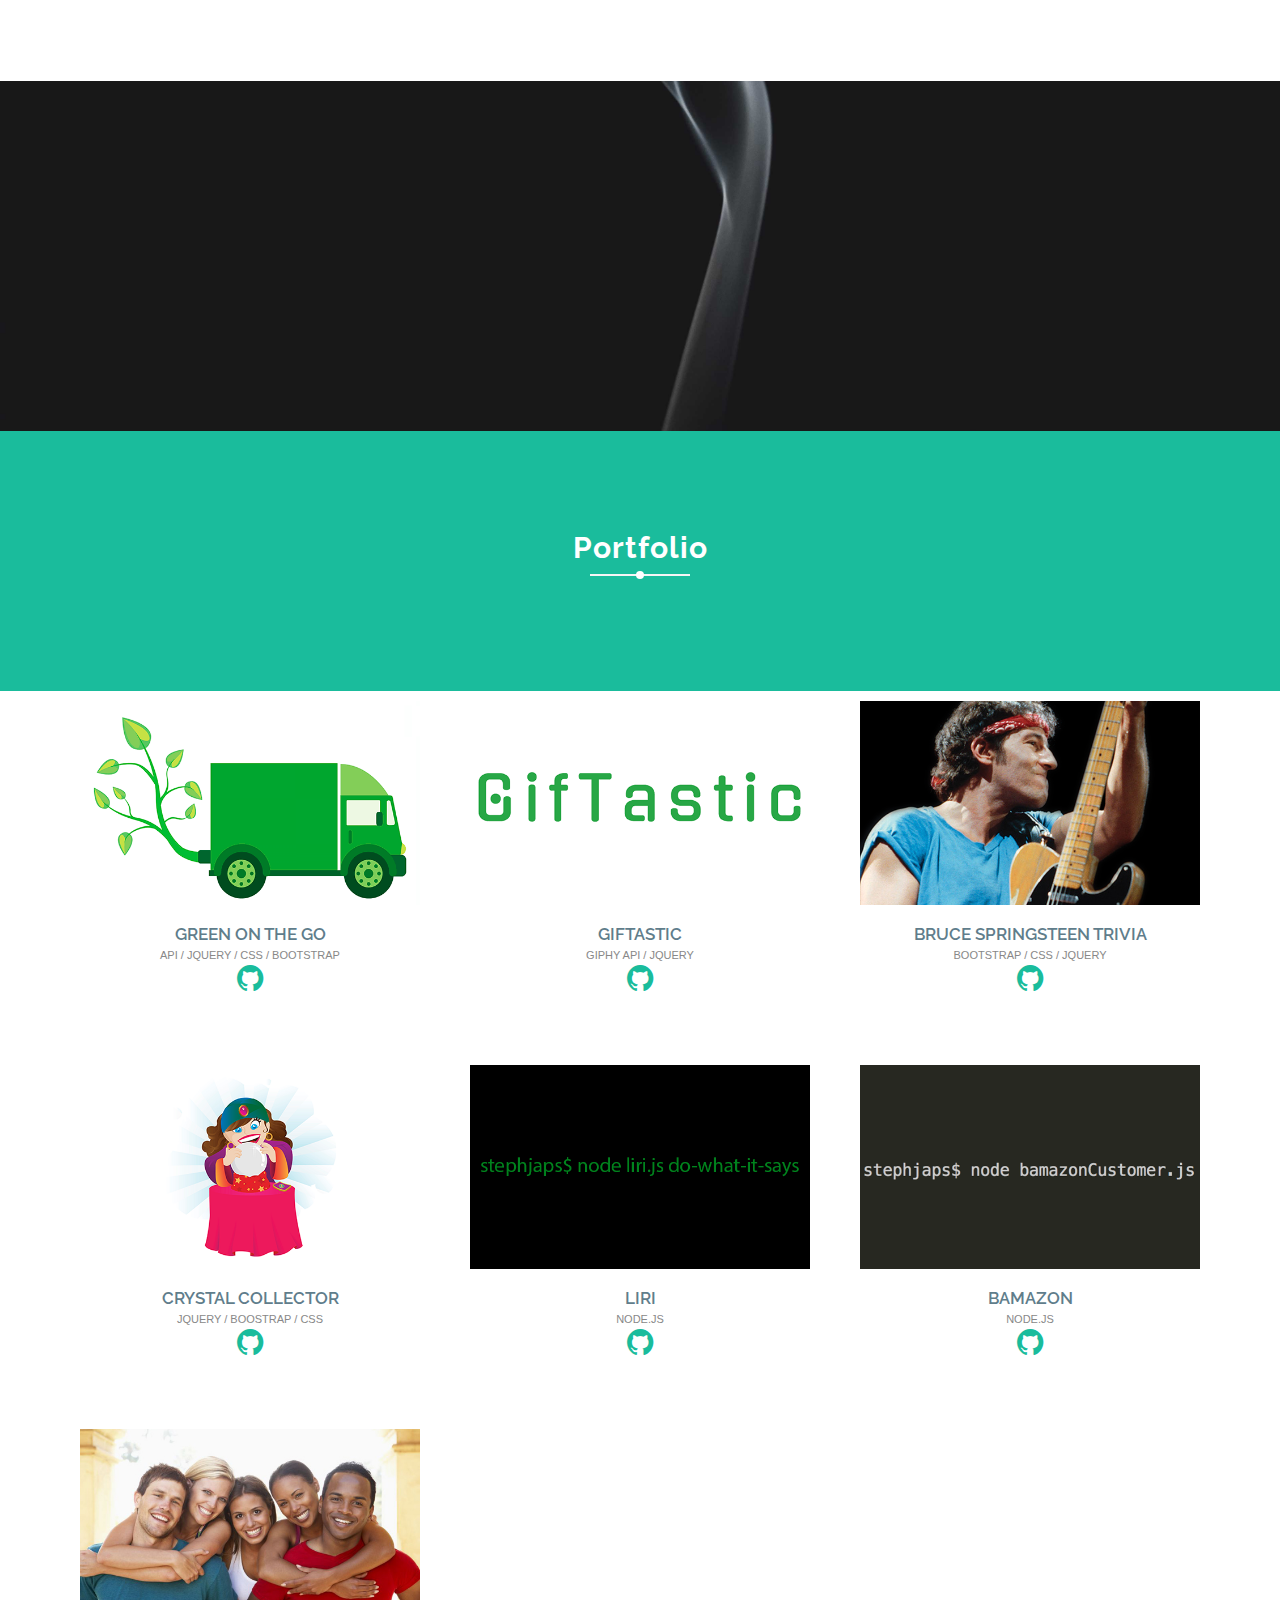
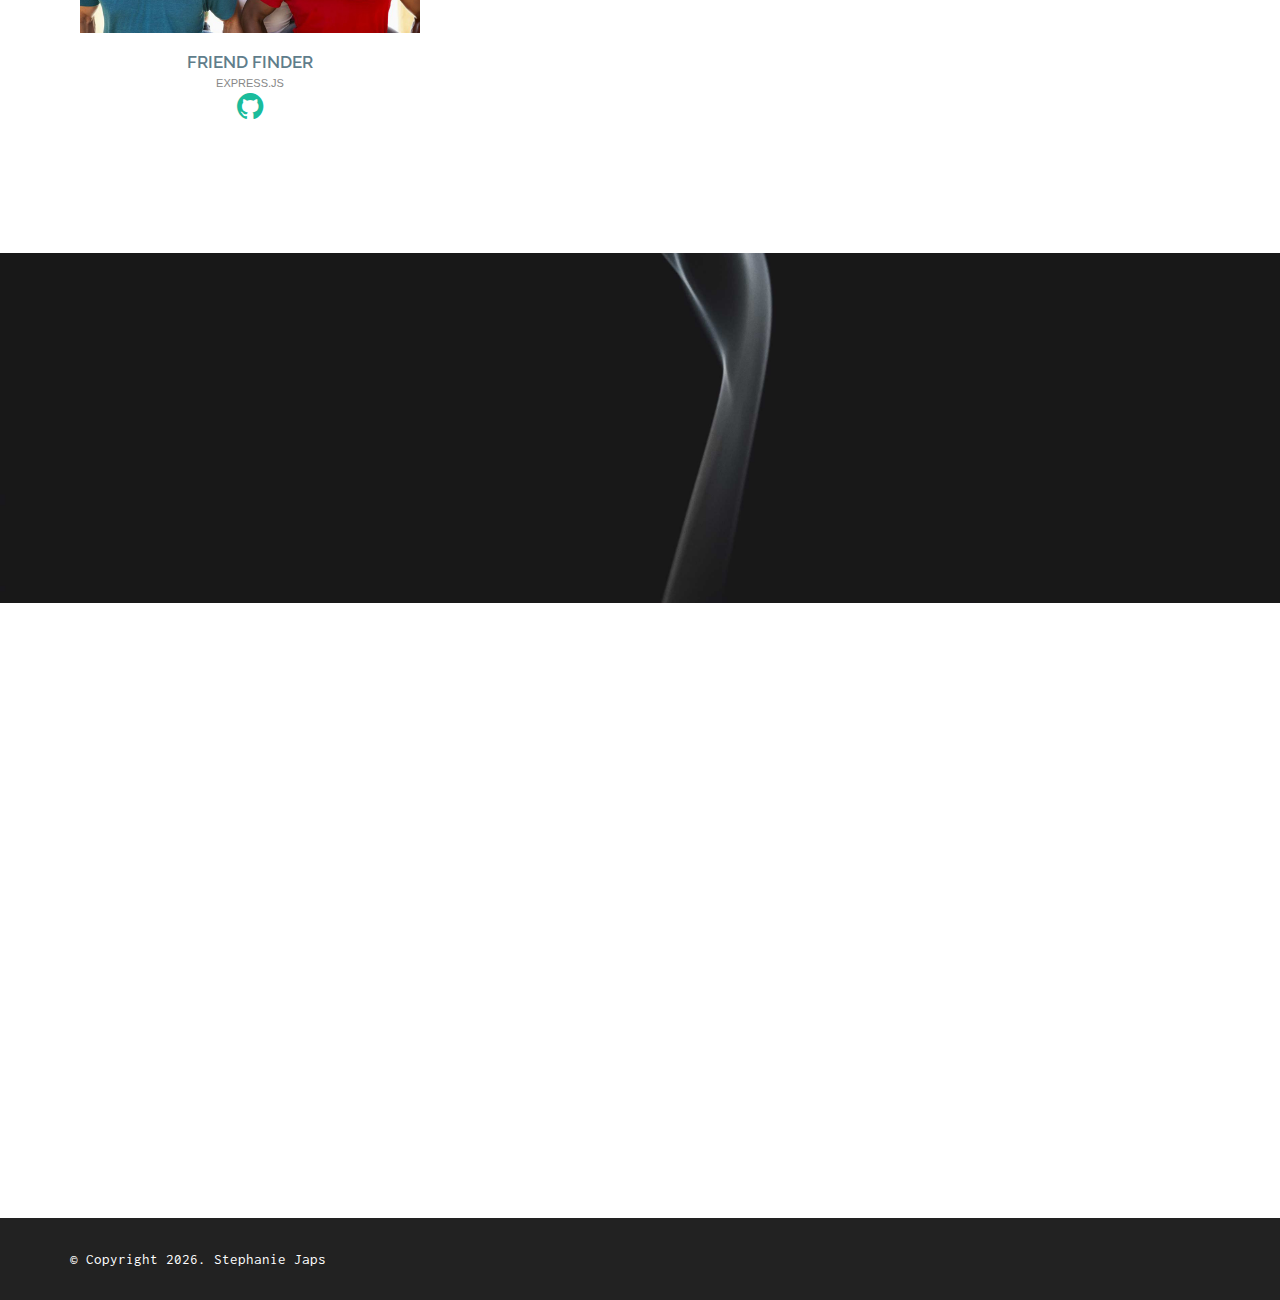
==== commit a3d8f5fd: "update portfolio with Friend Finder" ====
--- a/index.html
+++ b/index.html
@@ -475,12 +475,28 @@
                     <a href="https://github.com/minnesotanice/bamazon/" target="_blank" class="cbp-l-grid-work-title">bamazon</a>
                     <div class="cbp-l-grid-work-desc">node.js</div>
                     <div class="text-center">
-                        <a href="https://github.com/minnesotanice/liri-node-app/" target="_blank">
-                            <i class="ion-social-github sj-portfolio-glyphs"></i>
-                        </a>
-                    </div>
-                </div>                
-
+                        <a href="https://github.com/minnesotanice/bamazon/" target="_blank">
+                            <i class="ion-social-github sj-portfolio-glyphs"></i>
+                        </a>
+                    </div>
+                </div>
+
+                <!--FriendFinder-->
+                <div class="cbp-item">
+                    <a href="https://mysterious-shelf-67109.herokuapp.com/" target="_blank" class="cbp-caption">
+                        <div class="cbp-caption-defaultWrap">
+                            <img src="assets/images/portfolio-friendfinder.jpg" alt="Friend Finder">
+                        </div>
+                        <div class="cbp-caption-activeWrap"></div>
+                    </a>
+                    <a href="https://mysterious-shelf-67109.herokuapp.com/" target="_blank" class="cbp-l-grid-work-title">Friend Finder</a>
+                    <div class="cbp-l-grid-work-desc">express.js</div>
+                    <div class="text-center">
+                        <a href="https://github.com/minnesotanice/FriendFinder/" target="_blank">
+                            <i class="ion-social-github sj-portfolio-glyphs"></i>
+                        </a>
+                    </div>
+                </div>
 
                 <!--Hangman-->
                 <!-- sjaps - need to make mobile friendly, loop through array of words, be able to start game with touch screen on mobile, don't allow multiple guesses or non-letter guesses -->
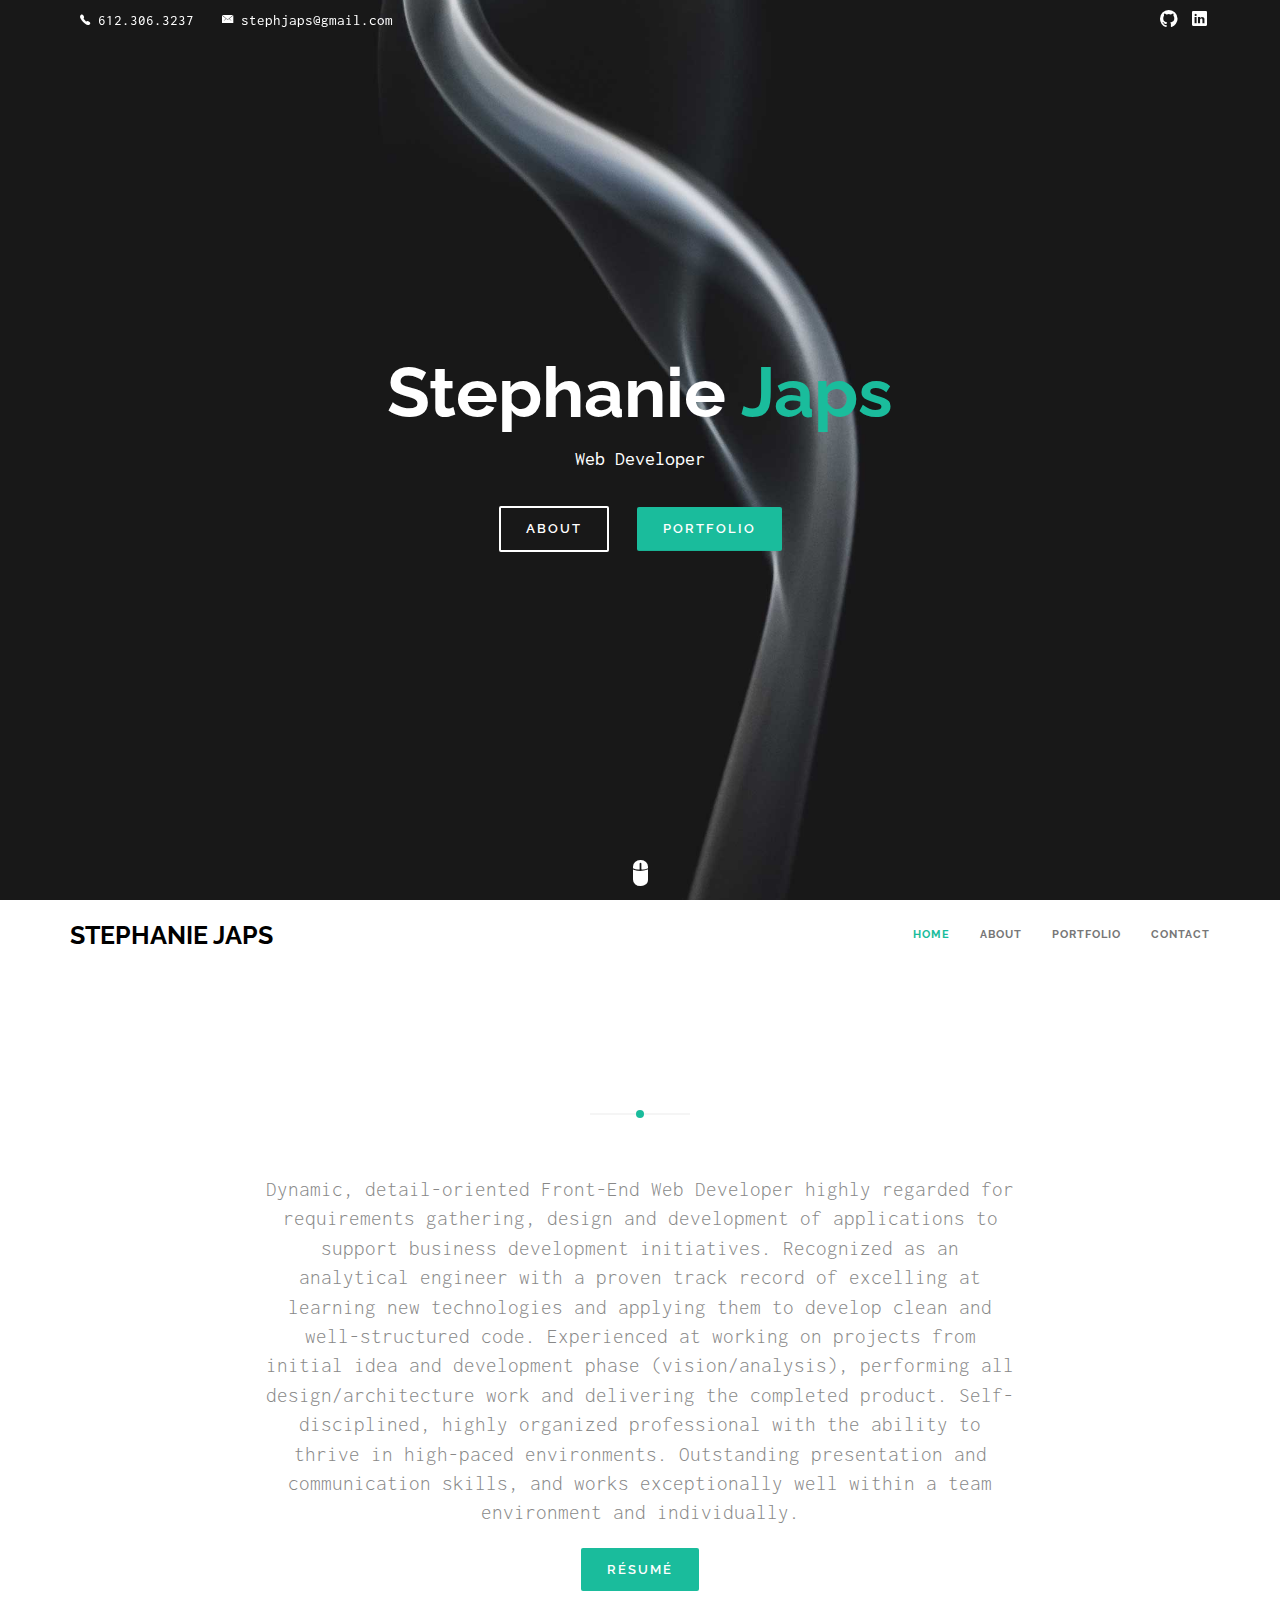
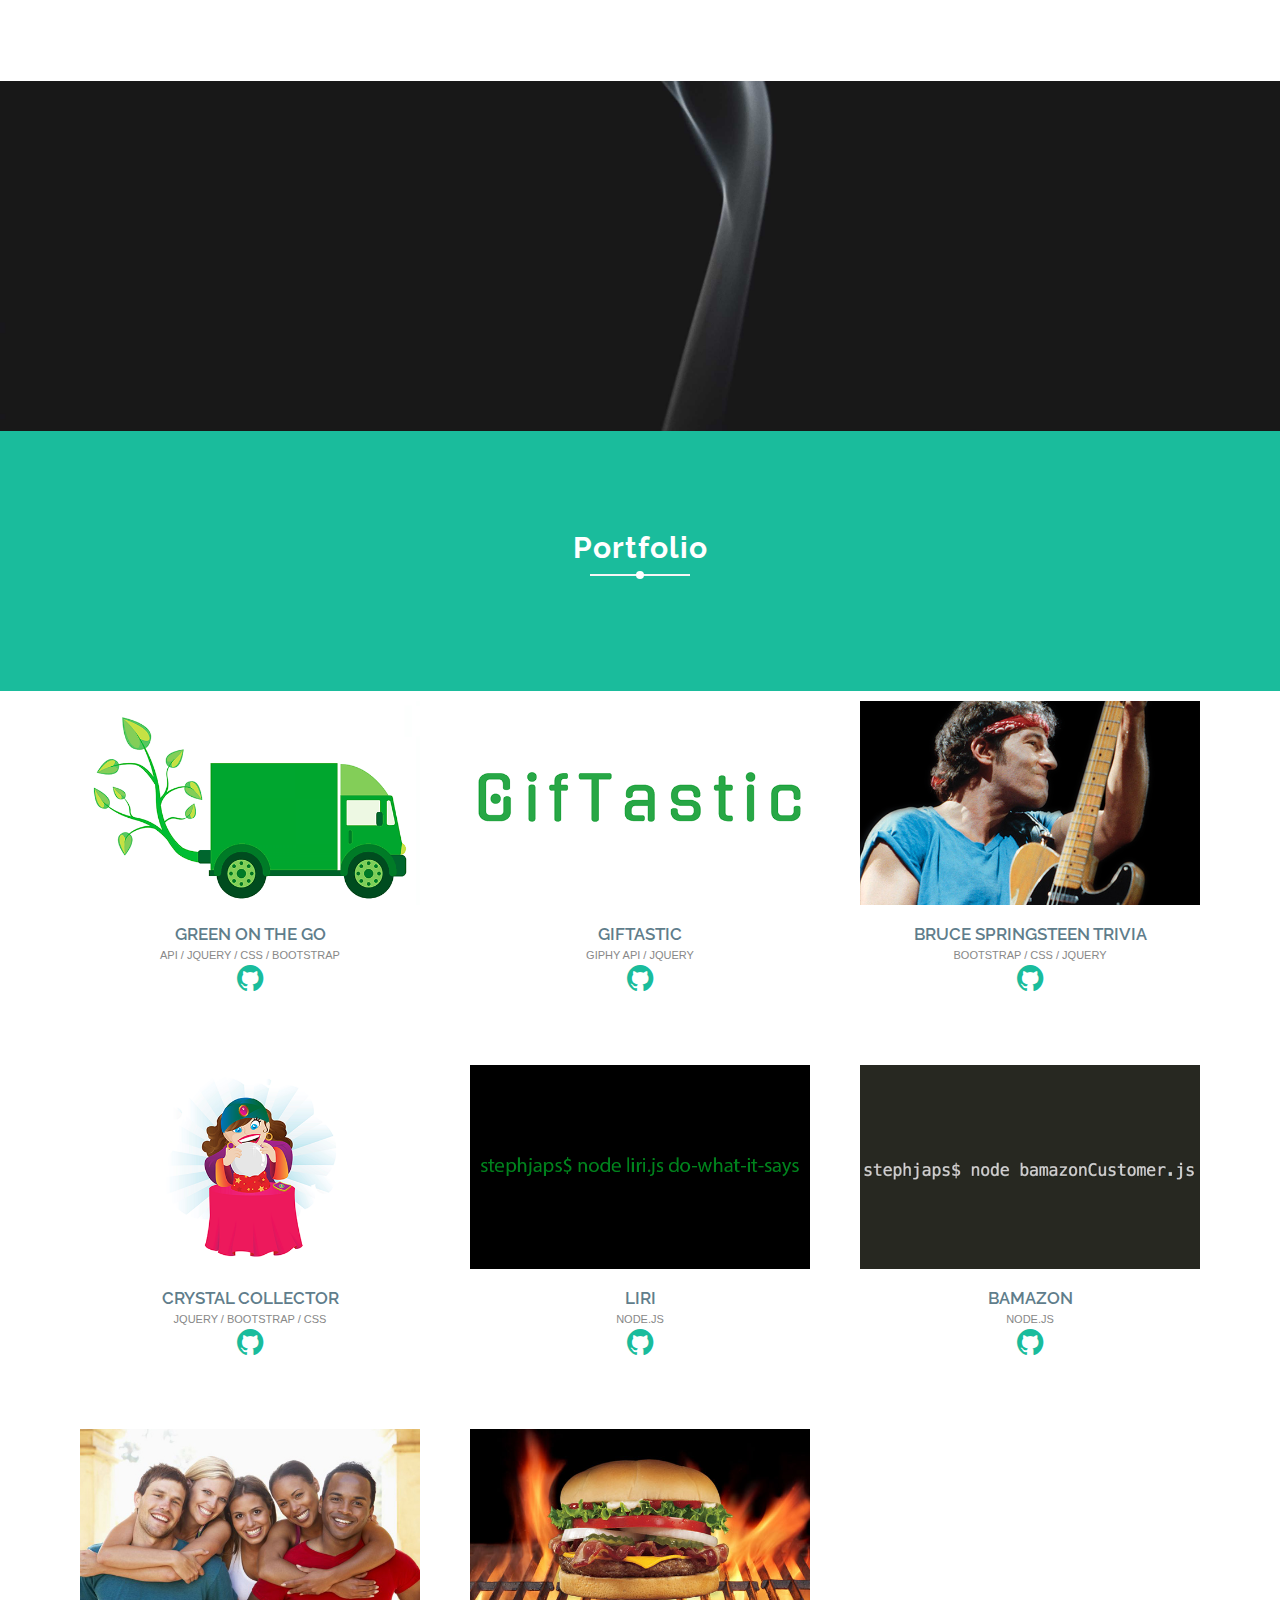
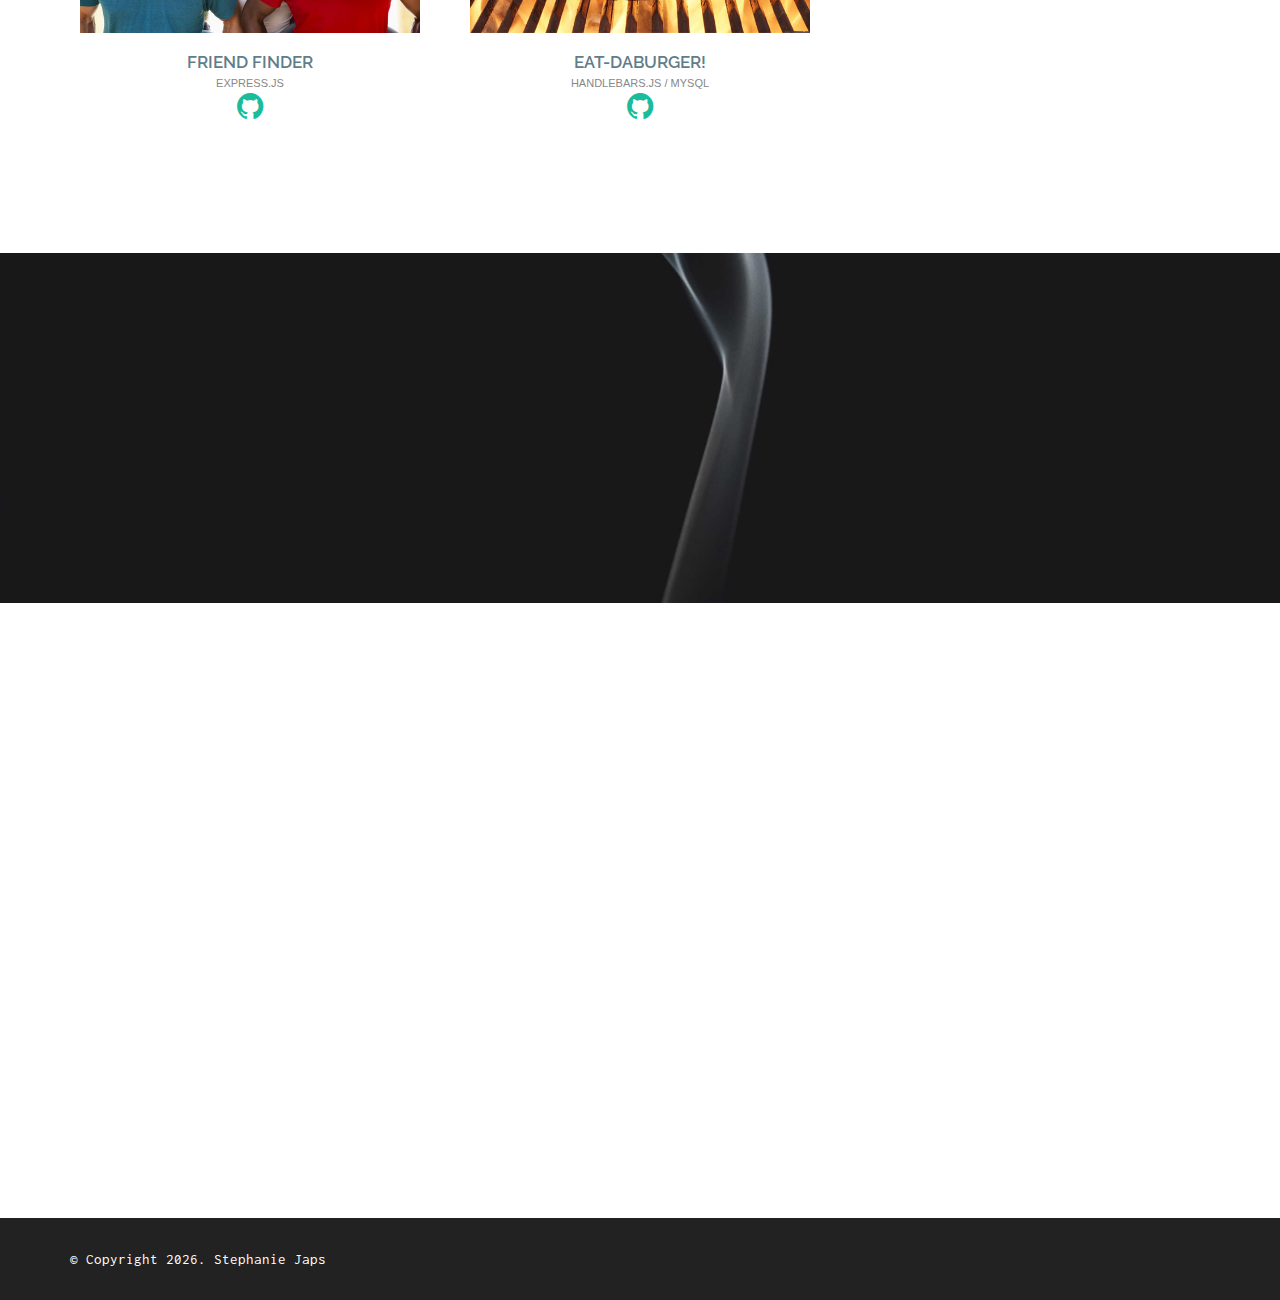
==== commit 62b32581: "add Eat-Da-Burger to portfolio" ====
--- a/index.html
+++ b/index.html
@@ -439,7 +439,7 @@
                         <div class="cbp-caption-activeWrap"></div>
                     </a>
                     <a href="https://minnesotanice.github.io/CrystalCollector/" target="_blank" class="cbp-l-grid-work-title">Crystal Collector</a>
-                    <div class="cbp-l-grid-work-desc">jQuery / Boostrap / CSS</div>
+                    <div class="cbp-l-grid-work-desc">jQuery / Bootstrap / CSS</div>
                     <div class="text-center">
                         <a href="https://github.com/minnesotanice/CrystalCollector" target="_blank">
                             <i class="ion-social-github sj-portfolio-glyphs"></i>
@@ -493,6 +493,23 @@
                     <div class="cbp-l-grid-work-desc">express.js</div>
                     <div class="text-center">
                         <a href="https://github.com/minnesotanice/FriendFinder/" target="_blank">
+                            <i class="ion-social-github sj-portfolio-glyphs"></i>
+                        </a>
+                    </div>
+                </div>
+
+                <!-- Eat-DaBurger -->
+                <div class="cbp-item">
+                    <a href="https://radiant-fjord-81022.herokuapp.com/" target="_blank" class="cbp-caption">
+                        <div class="cbp-caption-defaultWrap">
+                            <img src="assets/images/portfolio-eat-da-burger.jpg" alt="Eat-Da-Burger">
+                        </div>
+                        <div class="cbp-caption-activeWrap"></div>
+                    </a>
+                    <a href="https://radiant-fjord-81022.herokuapp.com/" target="_blank" class="cbp-l-grid-work-title">Eat-DaBurger!</a>
+                    <div class="cbp-l-grid-work-desc">Handlebars.js / MySQL</div>
+                    <div class="text-center">
+                        <a href="https://github.com/minnesotanice/Eat-Da-Burger/" target="_blank">
                             <i class="ion-social-github sj-portfolio-glyphs"></i>
                         </a>
                     </div>
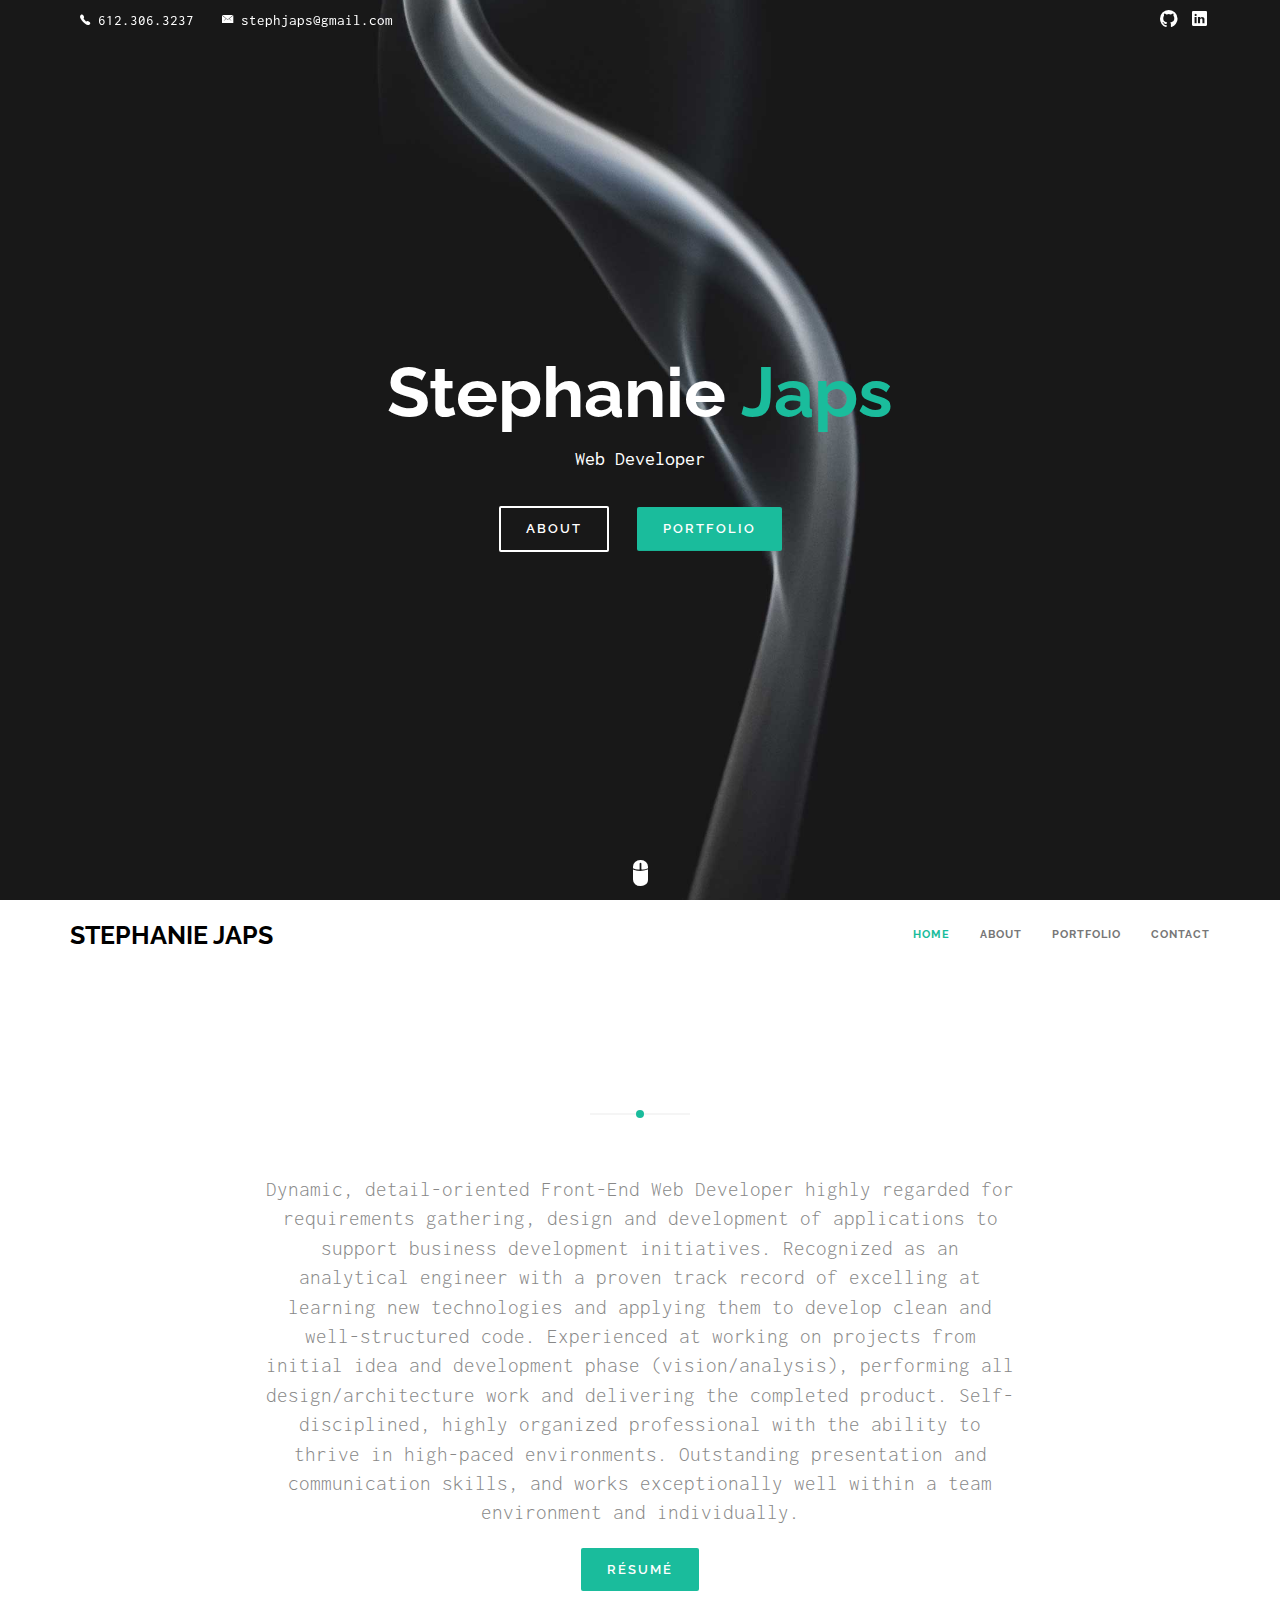
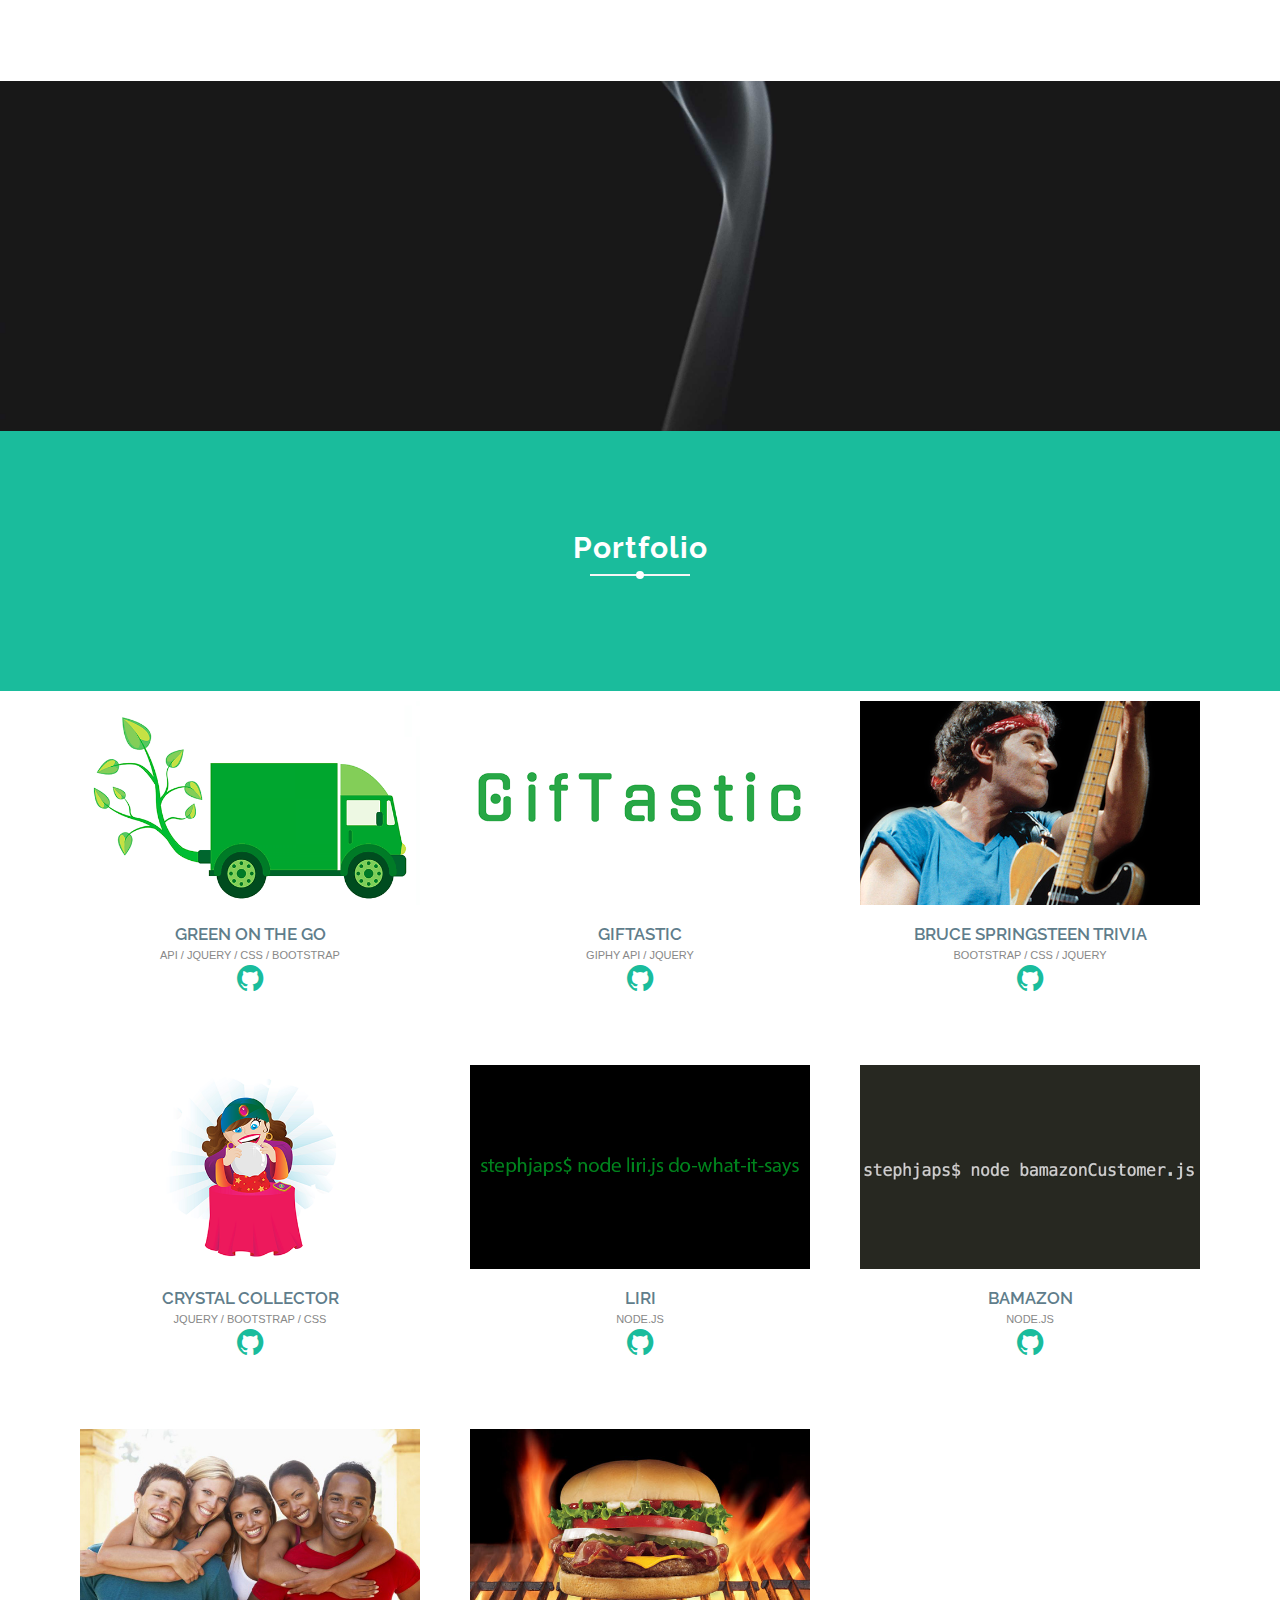
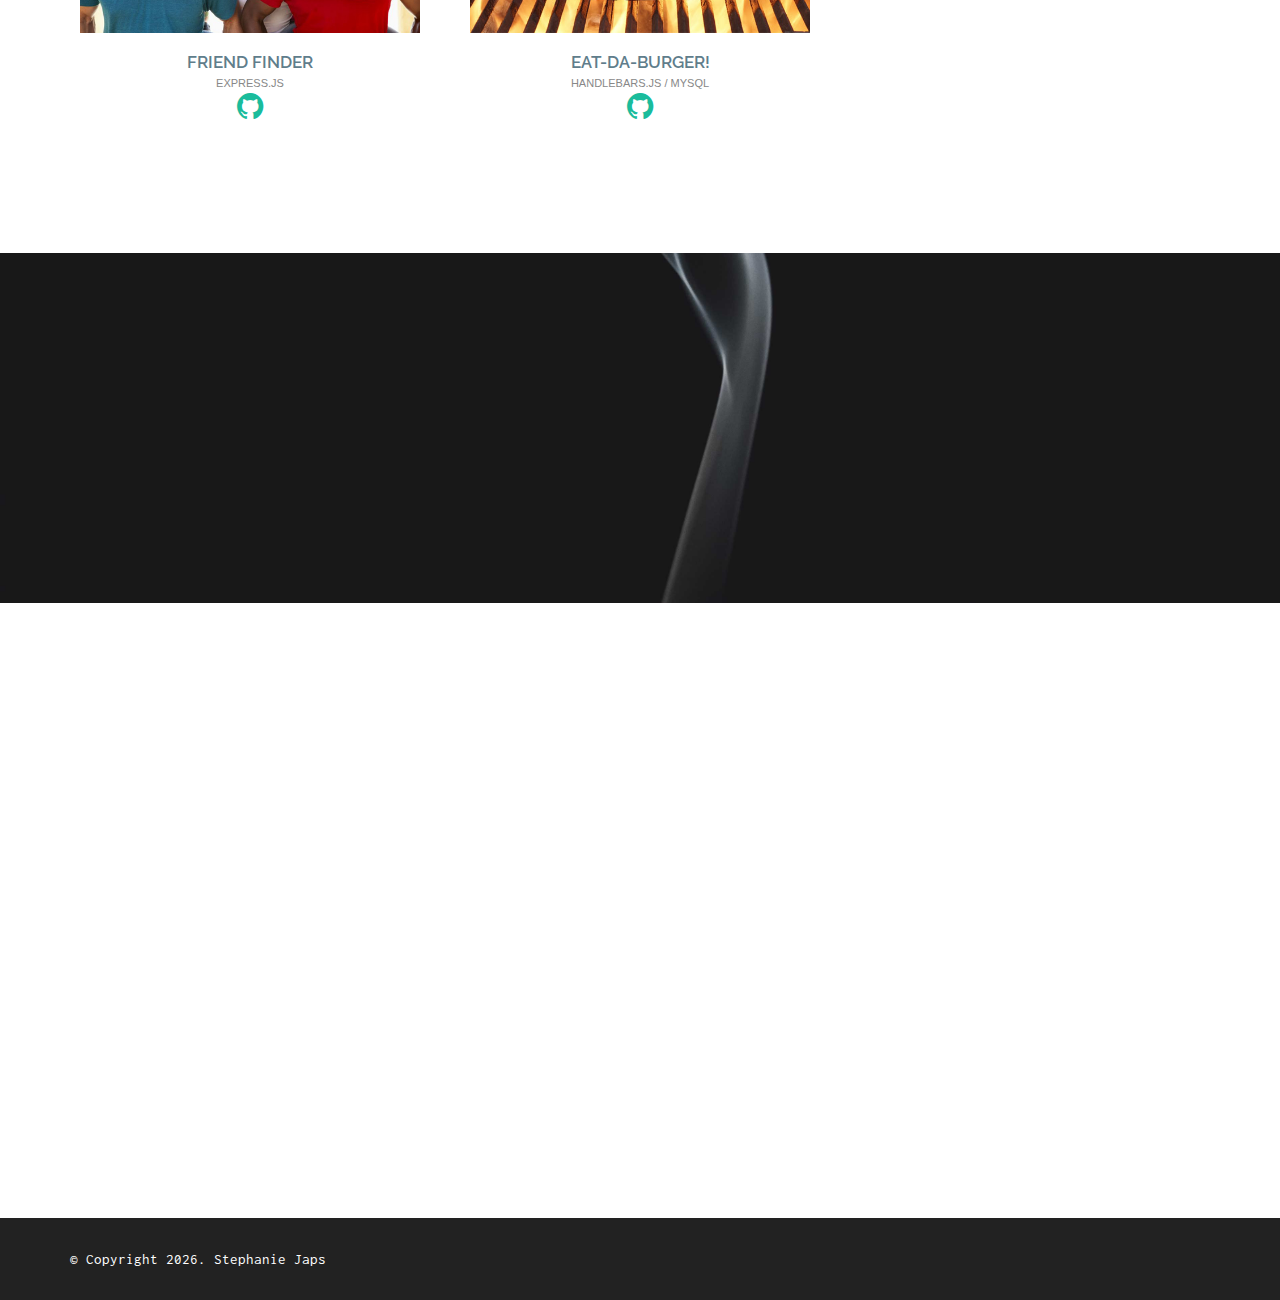
==== commit 47dc230d: "fix typo" ====
--- a/index.html
+++ b/index.html
@@ -506,7 +506,7 @@
                         </div>
                         <div class="cbp-caption-activeWrap"></div>
                     </a>
-                    <a href="https://radiant-fjord-81022.herokuapp.com/" target="_blank" class="cbp-l-grid-work-title">Eat-DaBurger!</a>
+                    <a href="https://radiant-fjord-81022.herokuapp.com/" target="_blank" class="cbp-l-grid-work-title">Eat-Da-Burger!</a>
                     <div class="cbp-l-grid-work-desc">Handlebars.js / MySQL</div>
                     <div class="text-center">
                         <a href="https://github.com/minnesotanice/Eat-Da-Burger/" target="_blank">
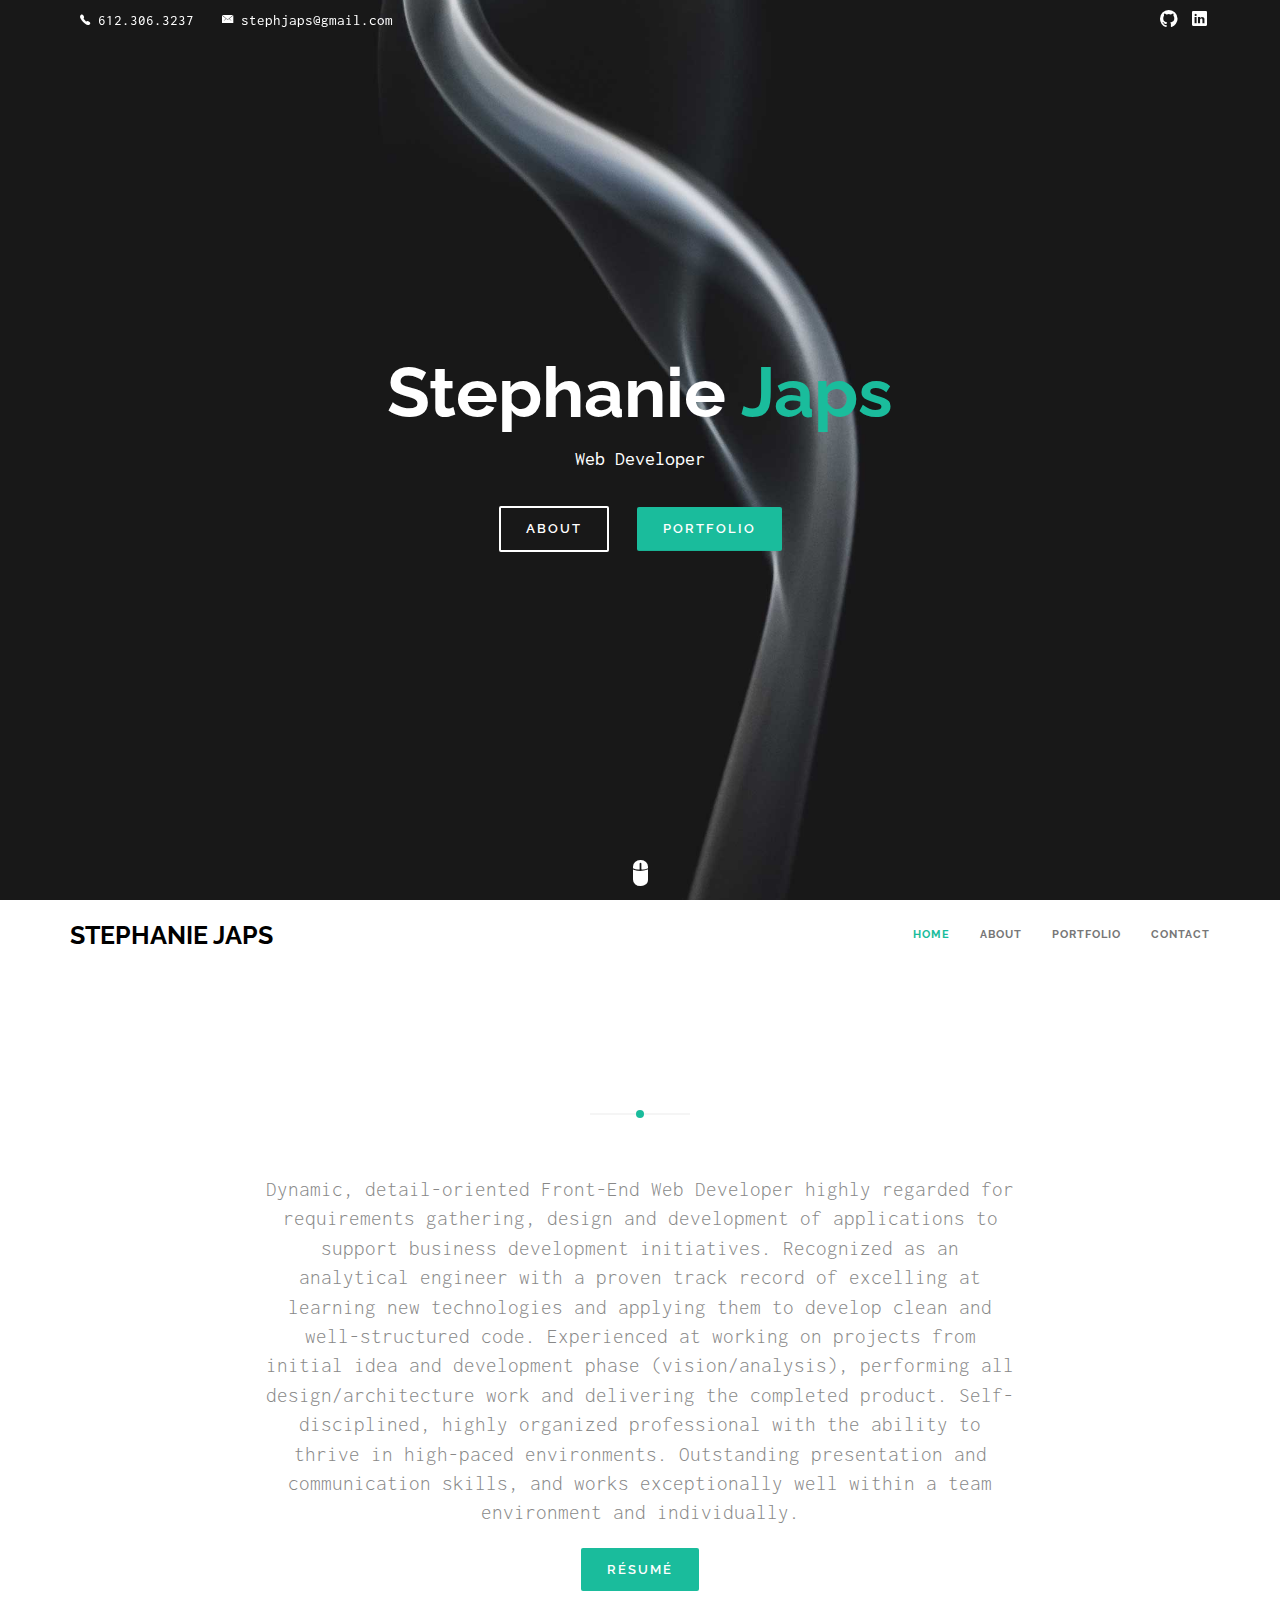
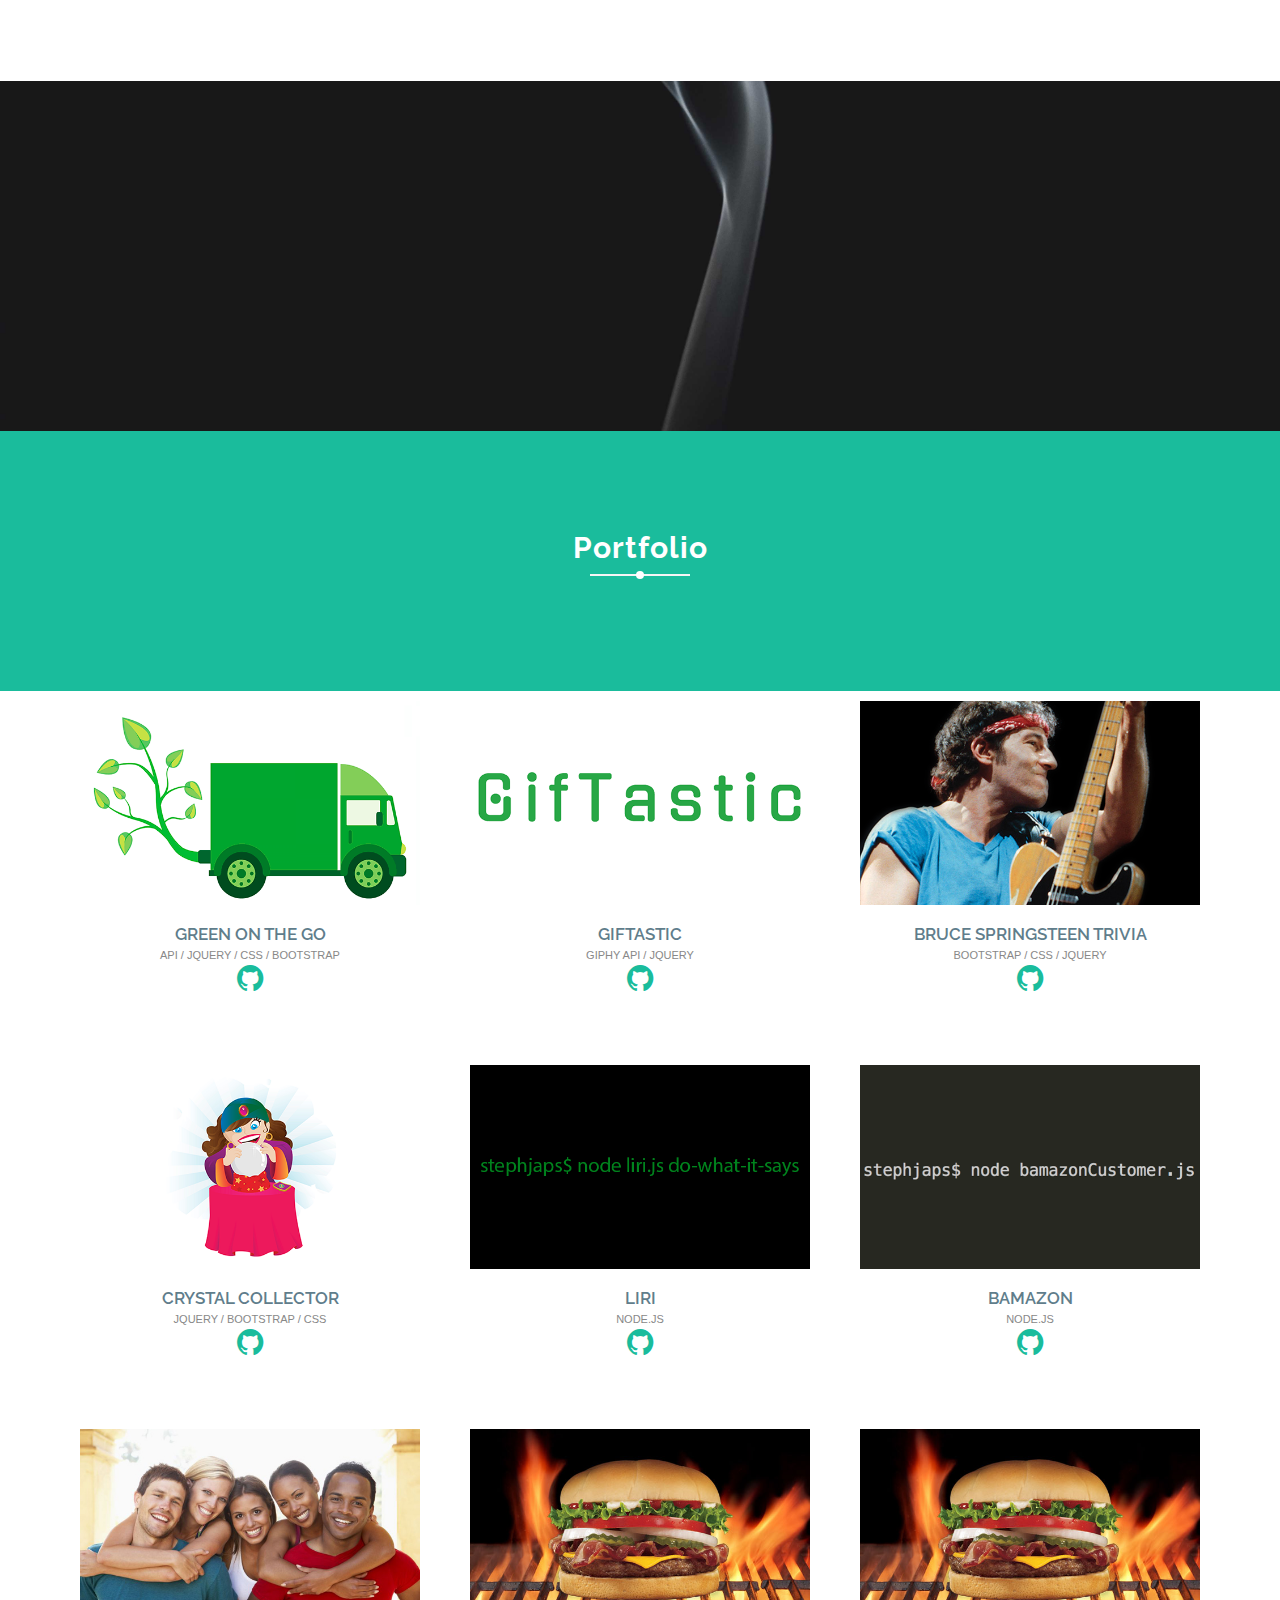
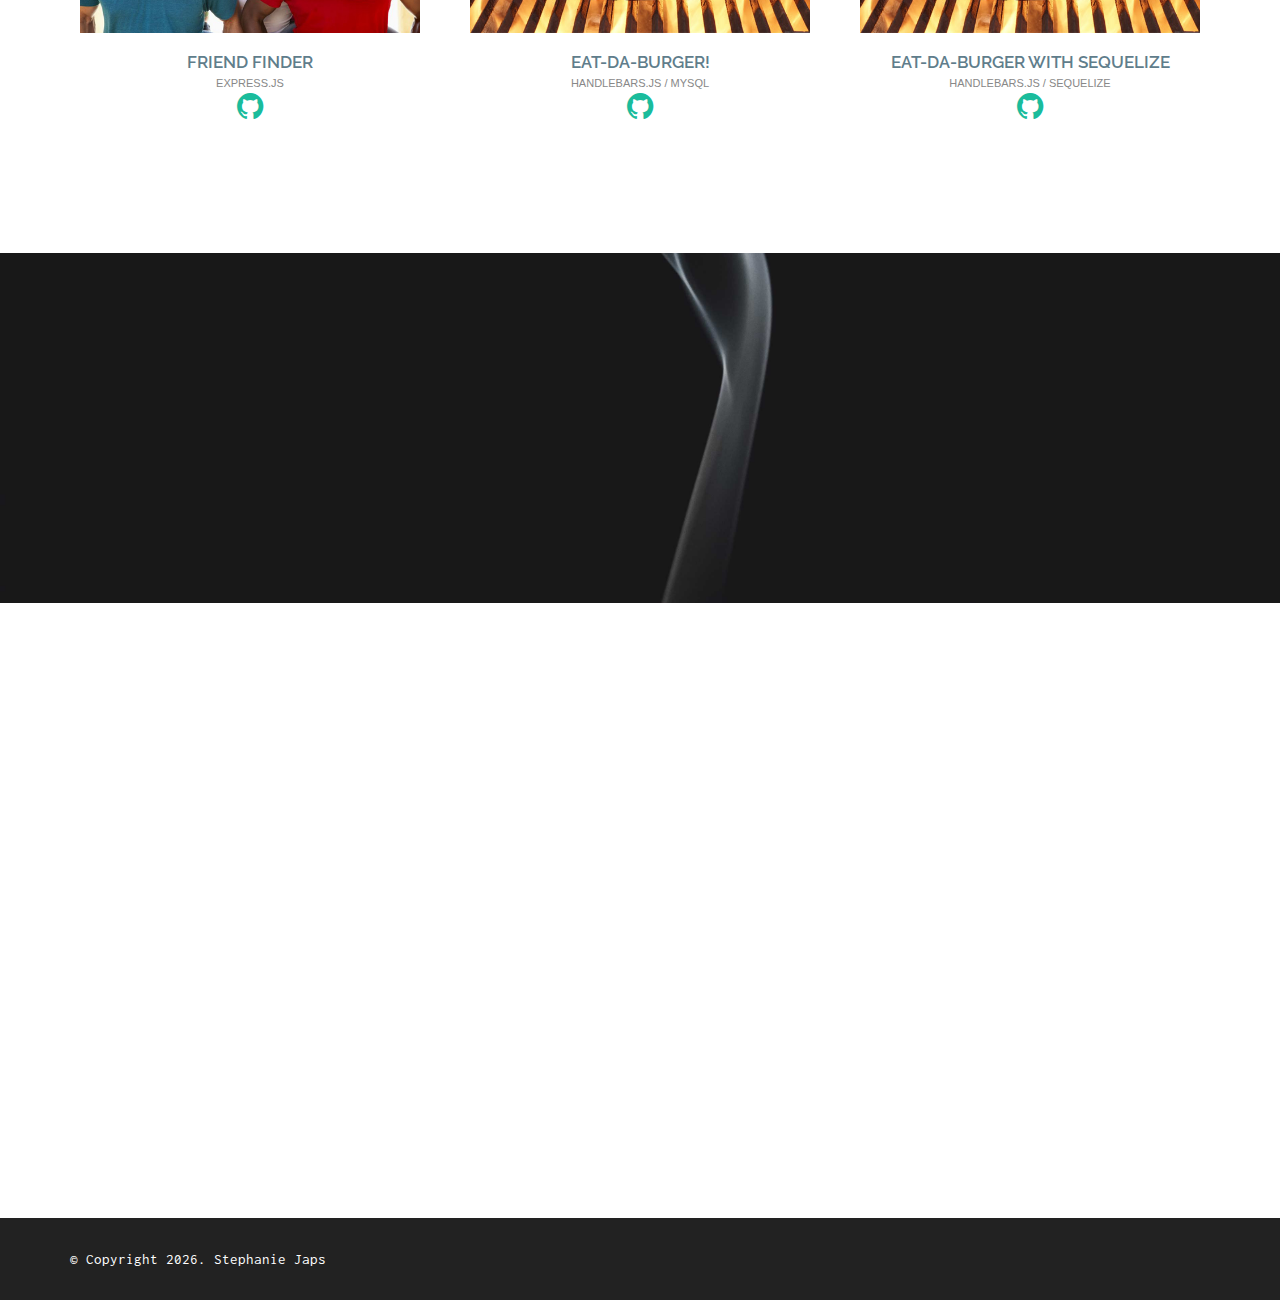
==== commit de5b09c4: "added sequelizeBurger to portfolio" ====
--- a/index.html
+++ b/index.html
@@ -514,6 +514,24 @@
                         </a>
                     </div>
                 </div>
+
+                <!-- Eat-DaBurger  with Sequelize -->
+                <div class="cbp-item">
+                    <a href="https://boiling-island-26190.herokuapp.com/" target="_blank" class="cbp-caption">
+                        <div class="cbp-caption-defaultWrap">
+                            <img src="assets/images/portfolio-eat-da-burger.jpg" alt="Eat-Da-Burger with Sequelize">
+                        </div>
+                        <div class="cbp-caption-activeWrap"></div>
+                    </a>
+                    <a href="https://boiling-island-26190.herokuapp.com/" target="_blank" class="cbp-l-grid-work-title">Eat-Da-Burger with Sequelize</a>
+                    <div class="cbp-l-grid-work-desc">Handlebars.js / Sequelize</div>
+                    <div class="text-center">
+                        <a href="https://github.com/minnesotanice/sequelizedBurger/" target="_blank">
+                            <i class="ion-social-github sj-portfolio-glyphs"></i>
+                        </a>
+                    </div>
+                </div>
+
 
                 <!--Hangman-->
                 <!-- sjaps - need to make mobile friendly, loop through array of words, be able to start game with touch screen on mobile, don't allow multiple guesses or non-letter guesses -->
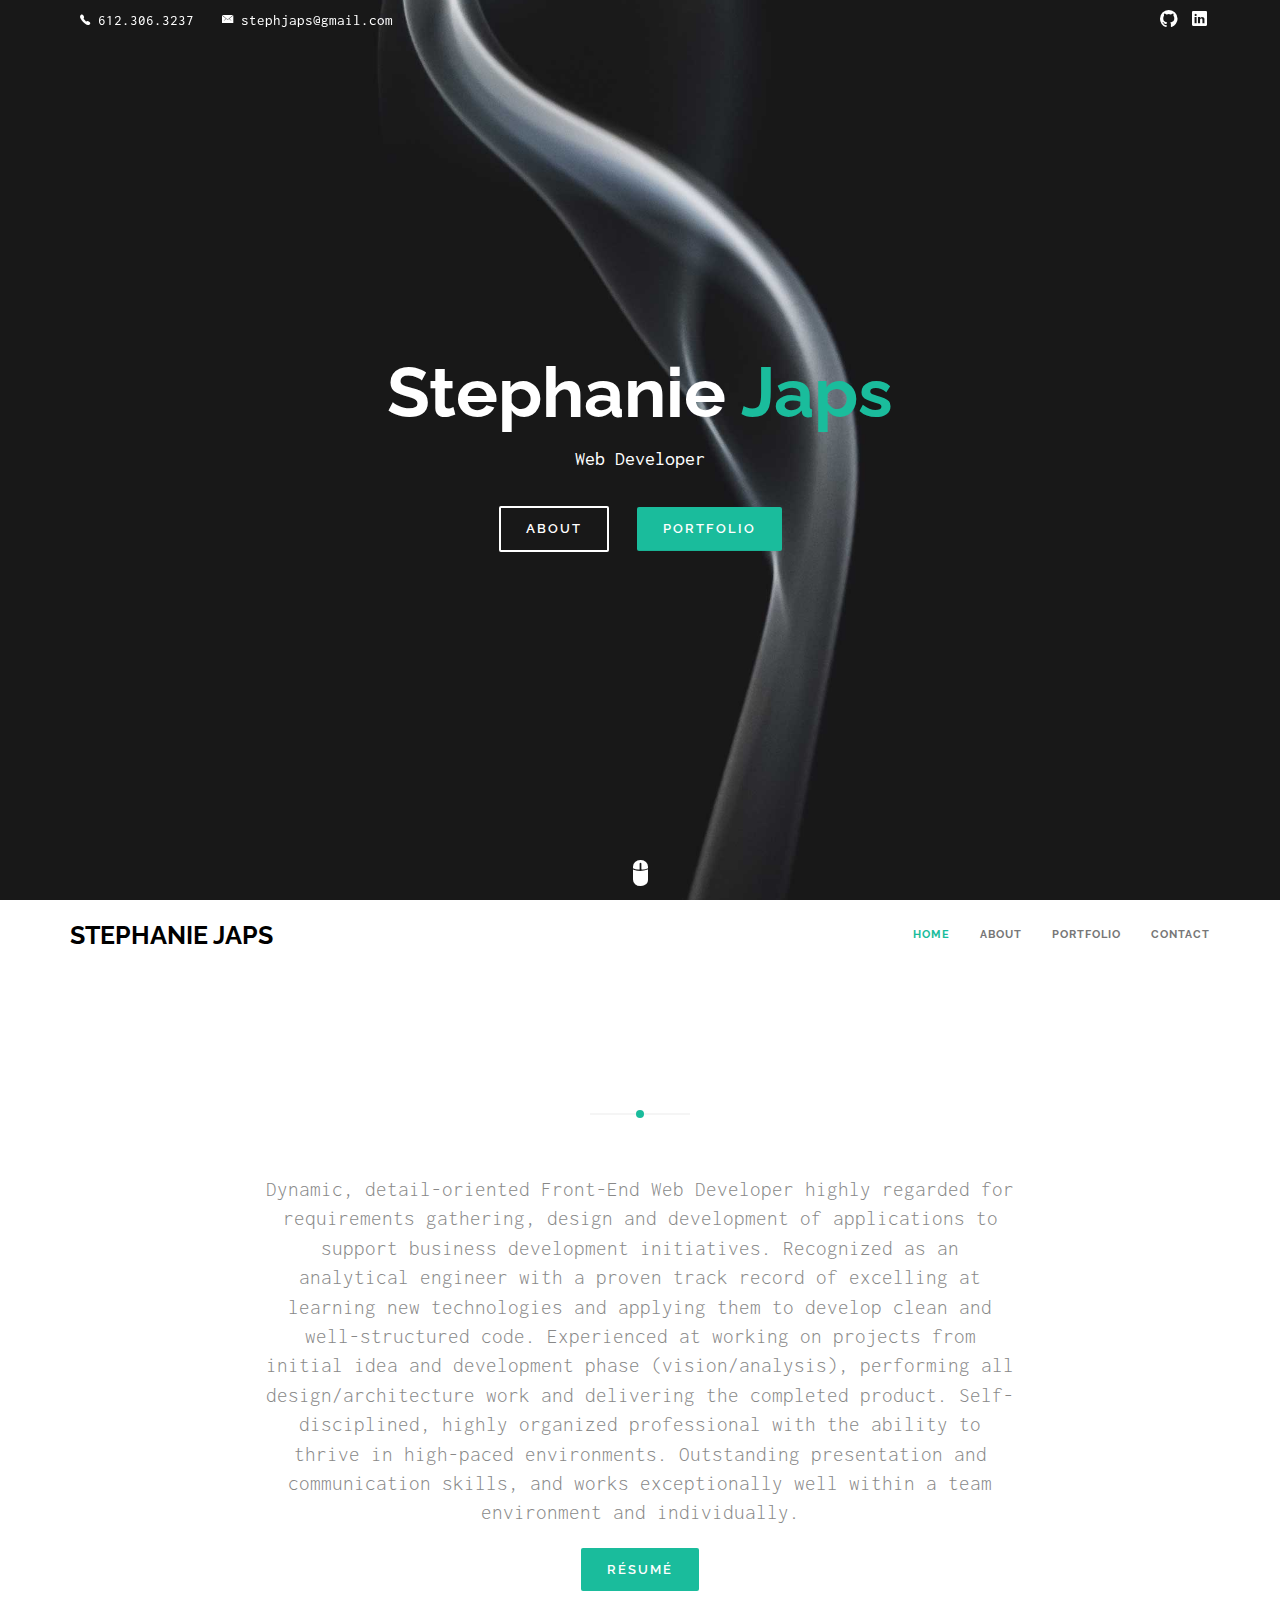
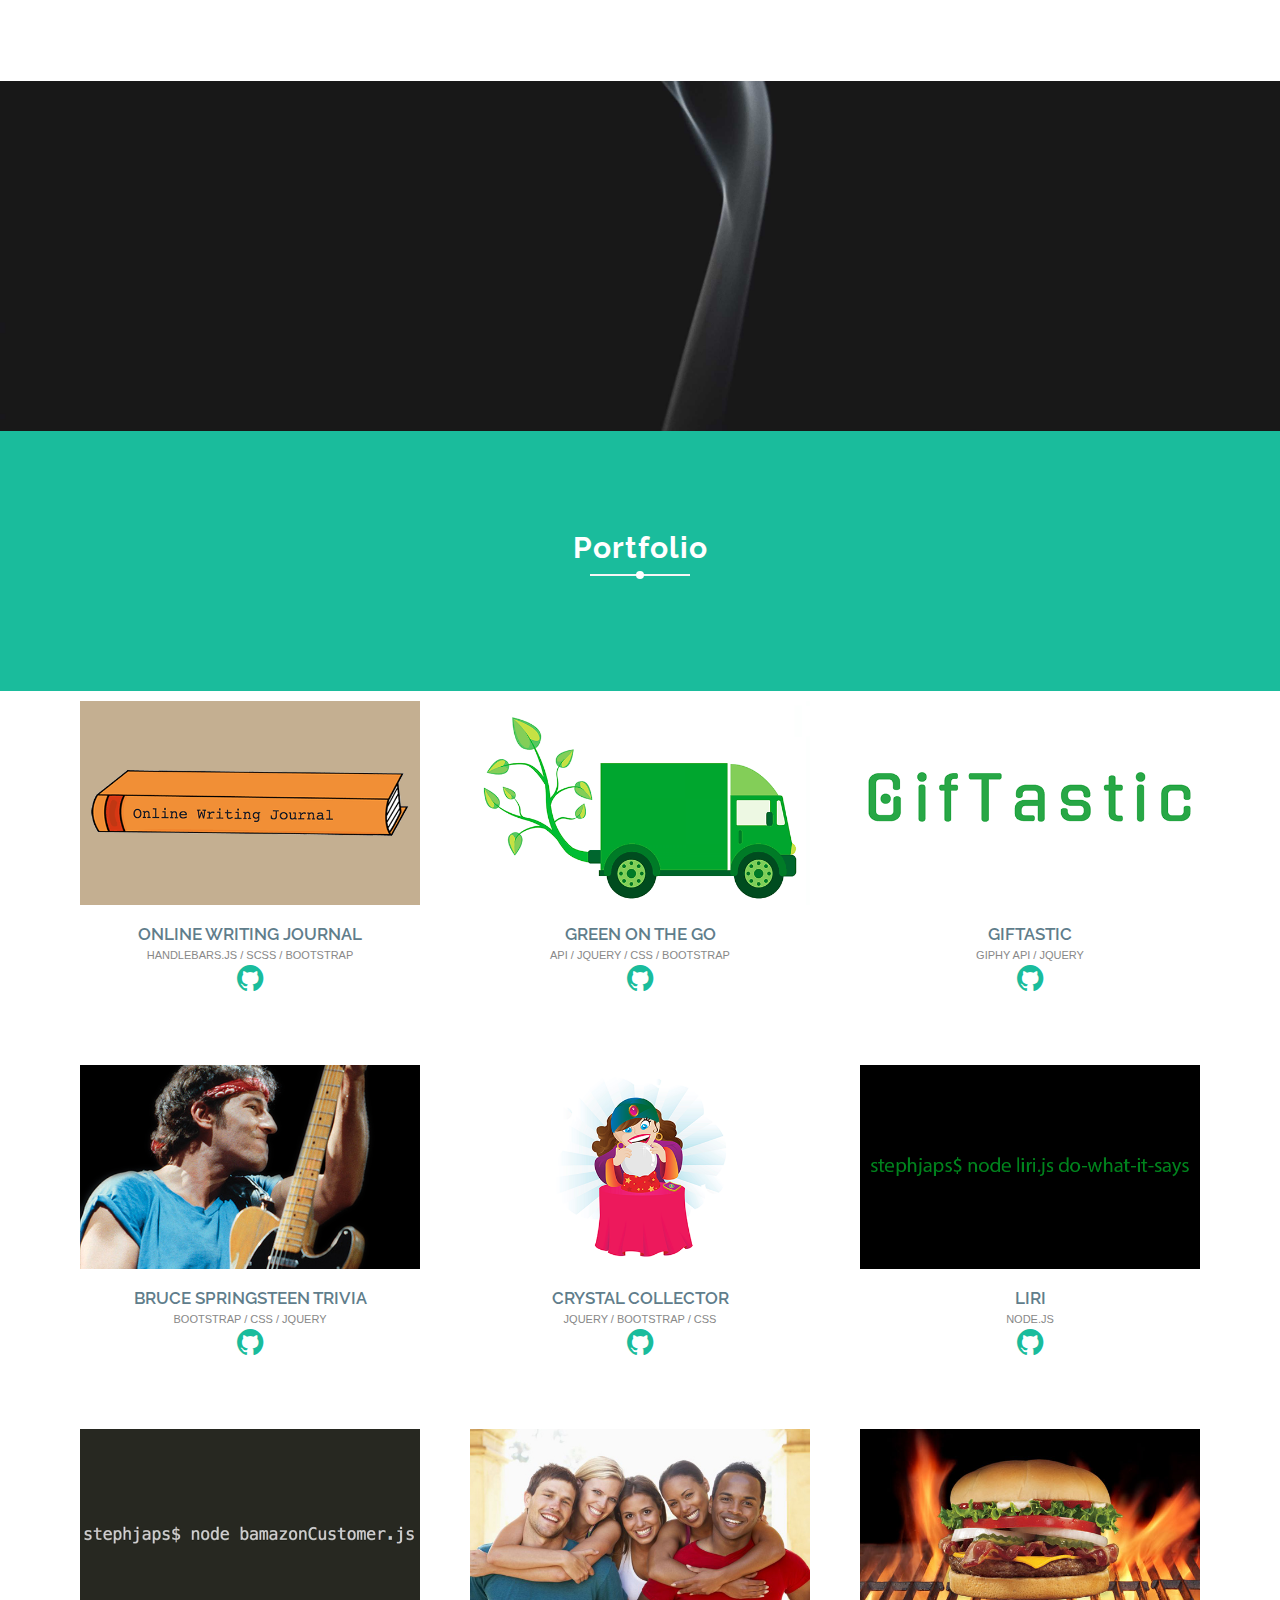
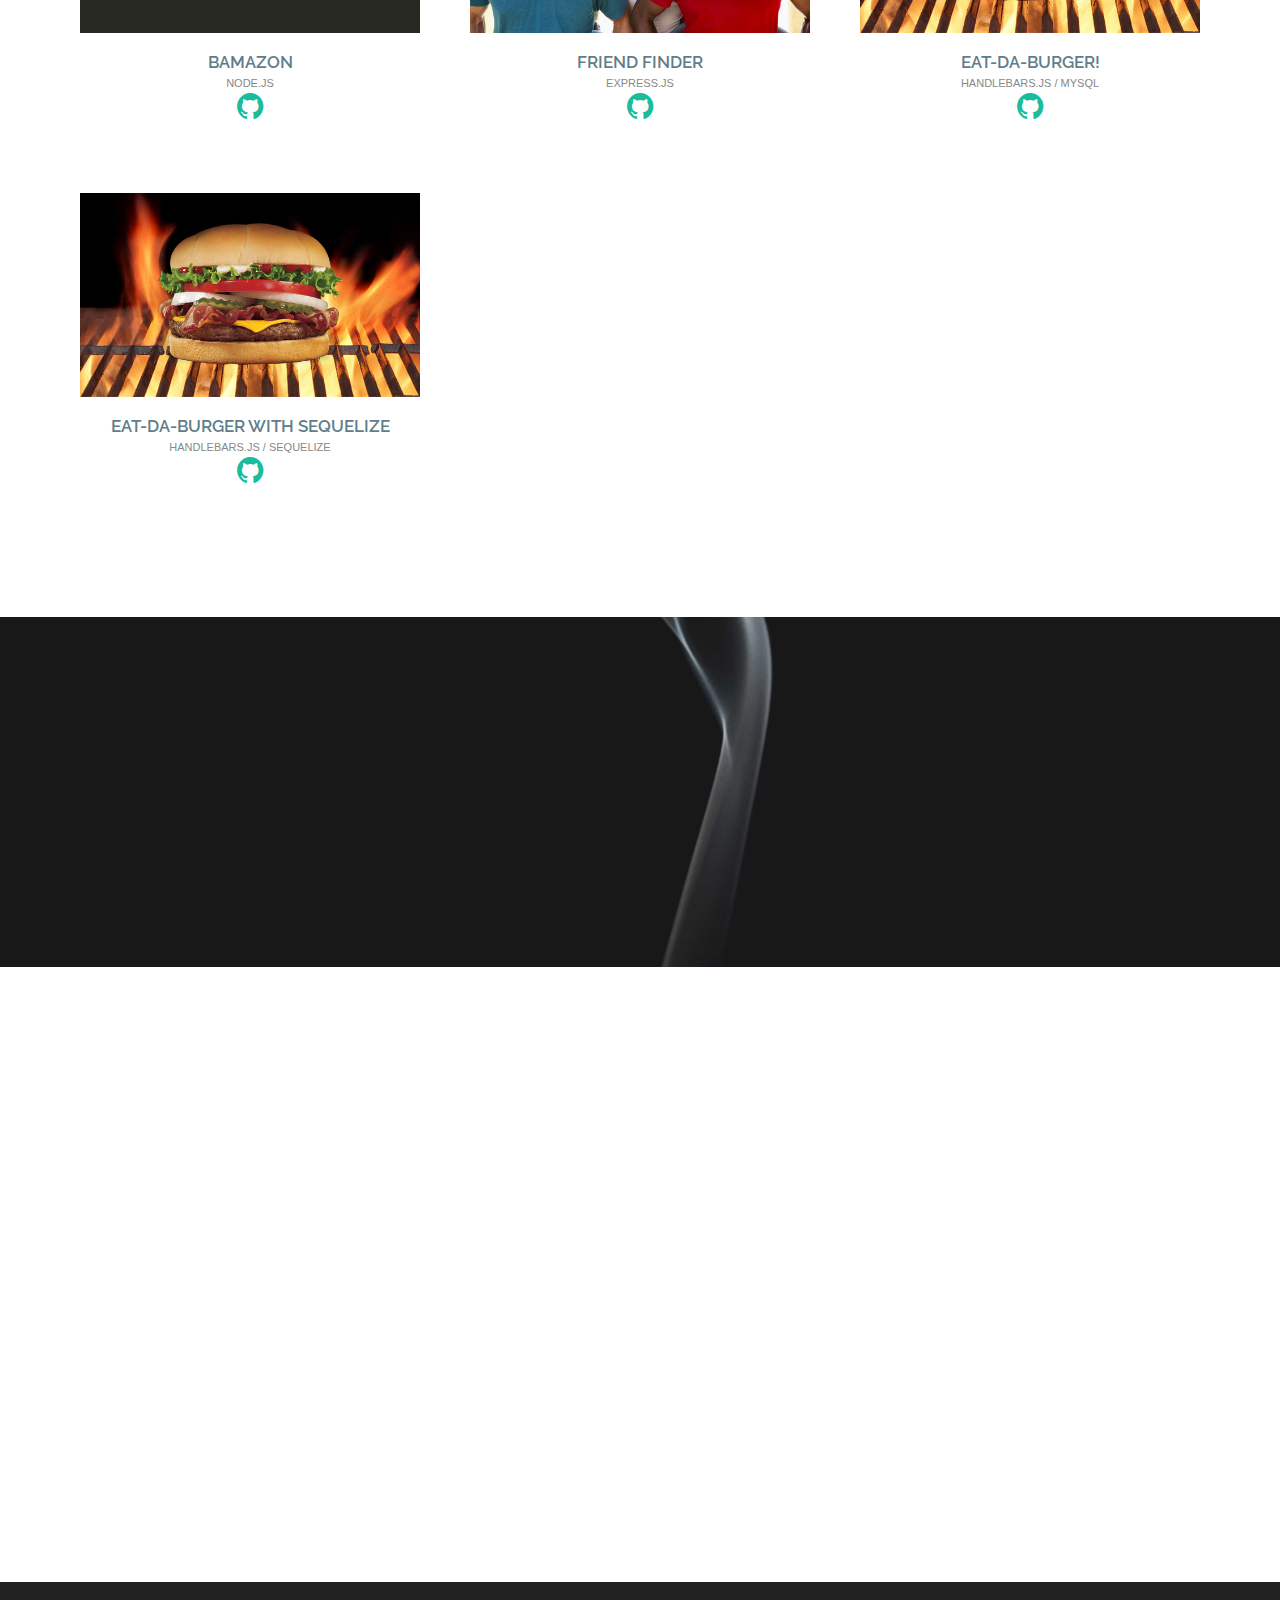
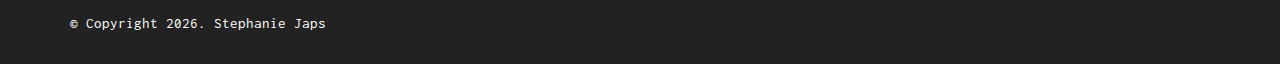
==== commit 9822678c: "updated pdf resume. added project 2 to portfolio section of site" ====
--- a/index.html
+++ b/index.html
@@ -22,6 +22,29 @@
           <script src="https://oss.maxcdn.com/html5shiv/3.7.2/html5shiv.min.js"></script>
           <script src="https://oss.maxcdn.com/respond/1.4.2/respond.min.js"></script>
         <![endif]-->
+
+    <!-- Shortcut Icons -->
+    <link rel="apple-touch-icon" href="assets/images/apple-touch-icon.png">
+    <link rel="icon" href="assets/images/favicon/favicon.ico" type="image/x-icon">
+    <!--[if IE]>
+		<link rel="shortcut icon" href="assets/images/favicon/favicon.ico">
+	<![endif]-->
+    <meta name="msapplication-TileColor" content="#000000">
+    <meta name="msapplication-TileImage" content="assets/images/favicon/win8-tile-icon.png">
+
+
+    <!-- Global site tag (gtag.js) - Google Analytics -->
+    <script async src="https://www.googletagmanager.com/gtag/js?id=UA-122093539-1"></script>
+    <script>
+        window.dataLayer = window.dataLayer || [];
+
+        function gtag() {
+            dataLayer.push(arguments);
+        }
+        gtag('js', new Date());
+
+        gtag('config', 'UA-122093539-1');
+    </script>
 </head>
 
 <body data-spy="scroll">
@@ -356,11 +379,30 @@
 
             <div id="js-grid-awesome-work" class="cbp cbp-l-grid-work">
 
+                <!-- Online Writing Journal -->
+                <div class="cbp-item">
+                    <a href="https://mysterious-sands-71955.herokuapp.com/" target="_blank" class="cbp-caption">
+                        <div class="cbp-caption-defaultWrap">
+                            <img src="assets/images/portfolio-online-writing-journal.png" alt="Online Writing Journal">
+                        </div>
+                        <div class="cbp-caption-activeWrap"></div>
+                    </a>
+                    <a href="https://github.com/craigcorsi/Online-Writing-Journal" target="_blank" class="cbp-l-grid-work-title">Online Writing Journal</a>
+                    <div class="cbp-l-grid-work-desc">Handlebars.js / SCSS / Bootstrap</div>
+
+
+                    <div class="text-center">
+                        <a href="https://github.com/craigcorsi/Online-Writing-Journal" target="_blank">
+                            <i class="ion-social-github sj-portfolio-glyphs"></i>
+                        </a>
+                    </div>
+                </div>
+
                 <!--Green On The Go-->
                 <div class="cbp-item">
                     <a href="https://amlilly.github.io/GreenOnTheGo/" target="_blank" class="cbp-caption">
                         <div class="cbp-caption-defaultWrap">
-                            <img src="assets/images/portfolio-green-on-the-go.png" alt="">
+                            <img src="assets/images/portfolio-green-on-the-go.png" alt="Green on the Go">
                         </div>
                         <div class="cbp-caption-activeWrap"></div>
                     </a>
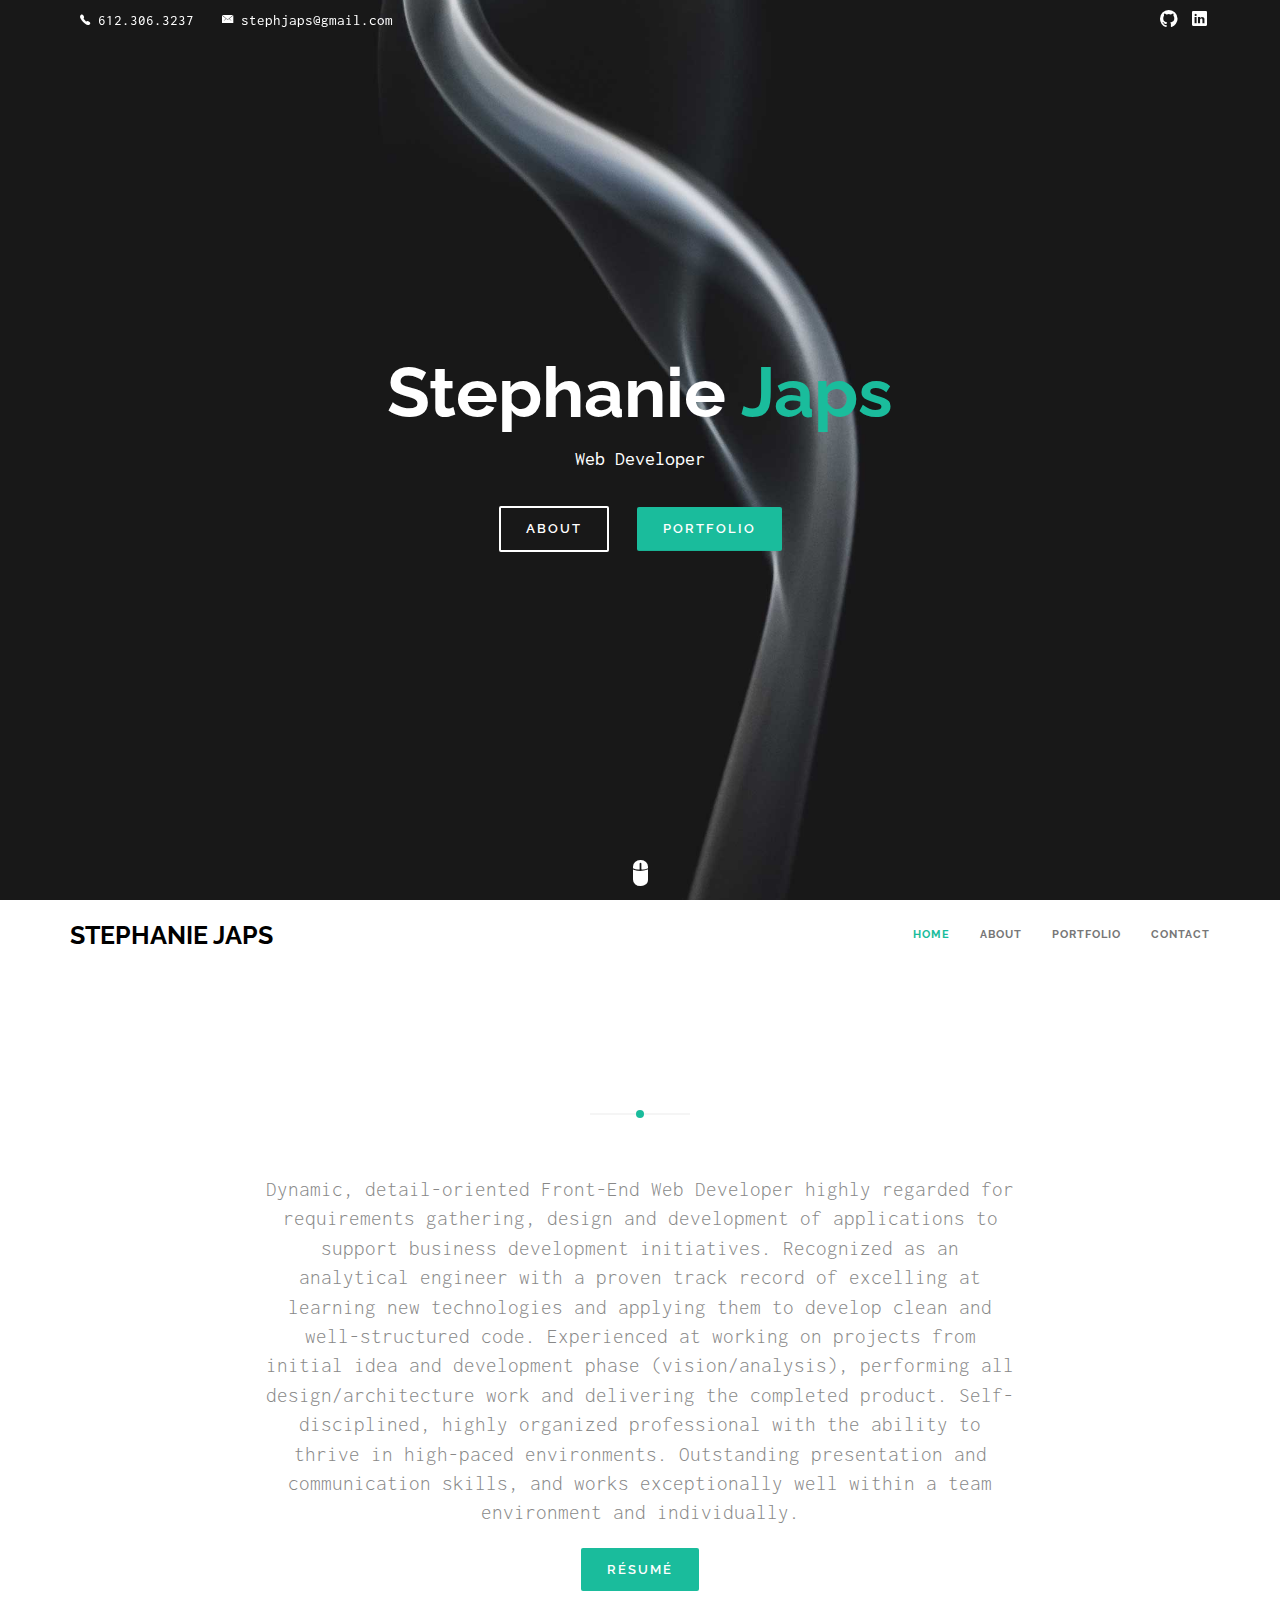
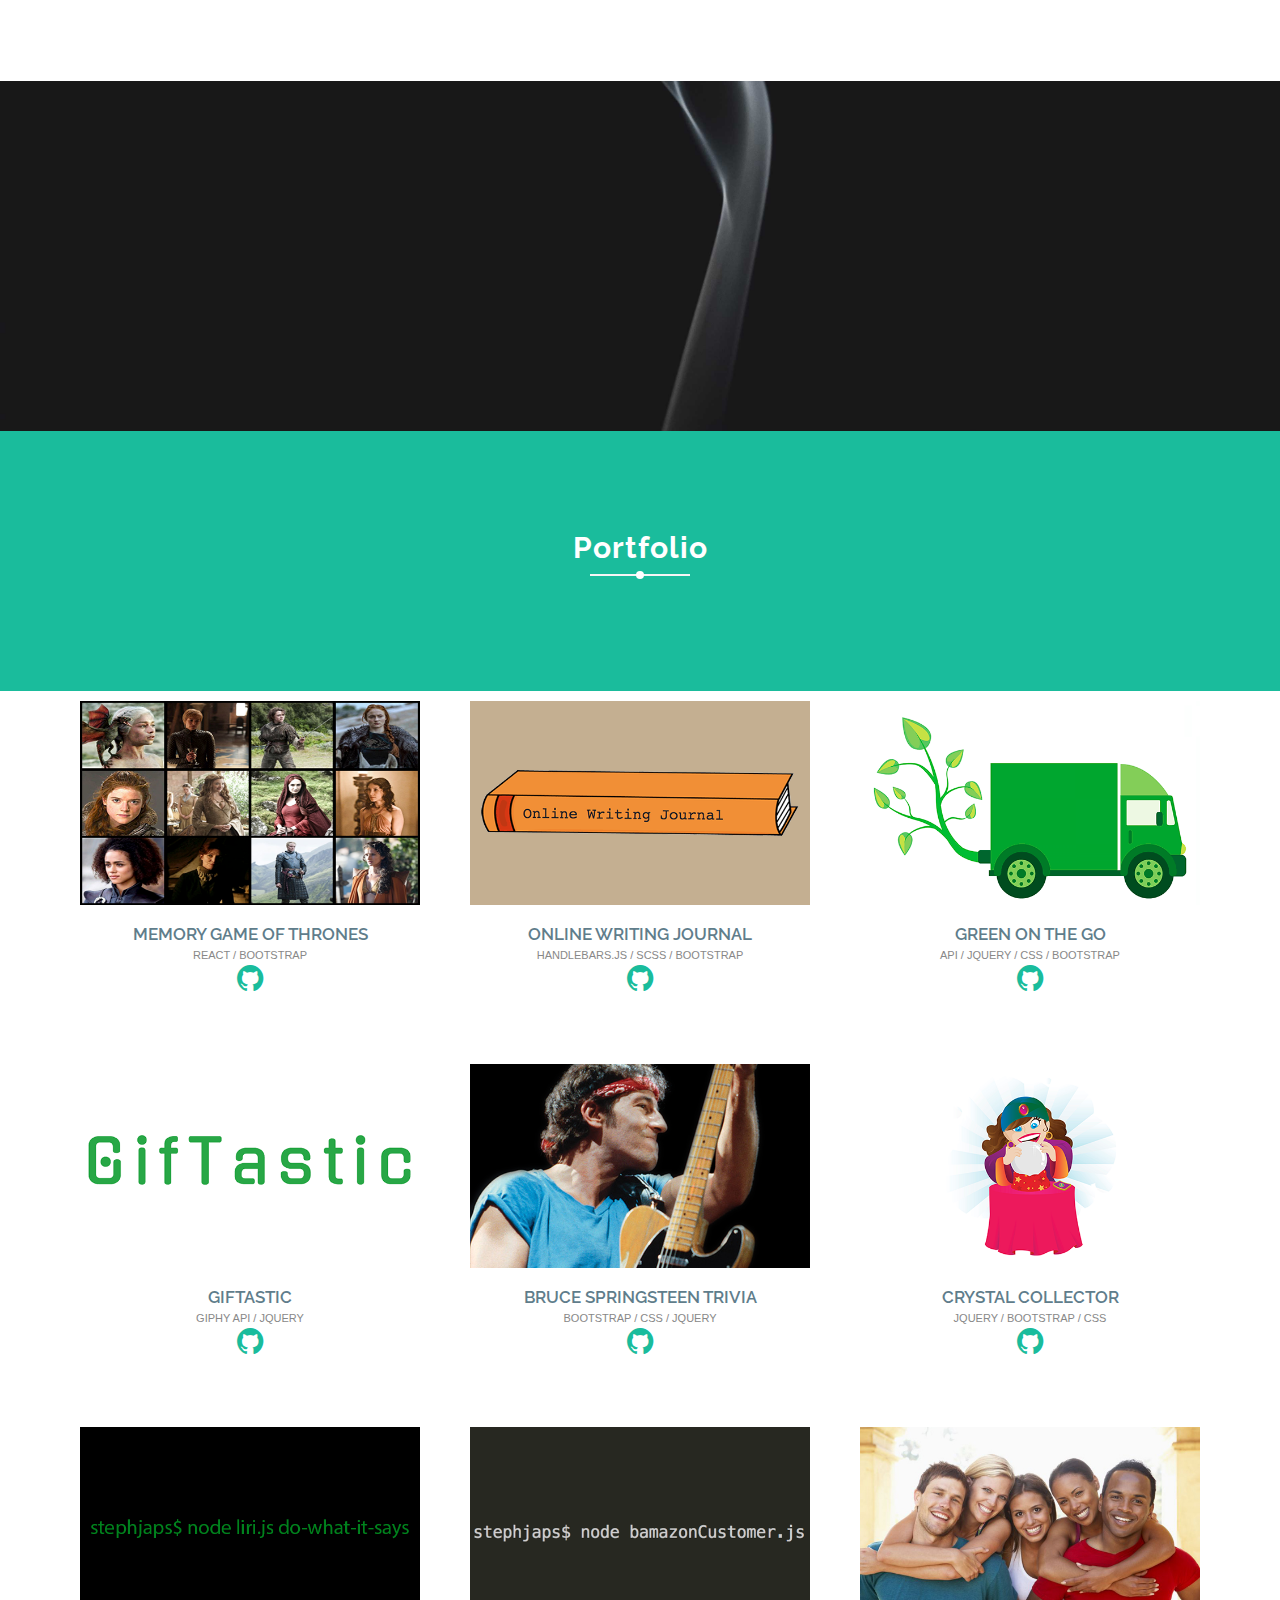
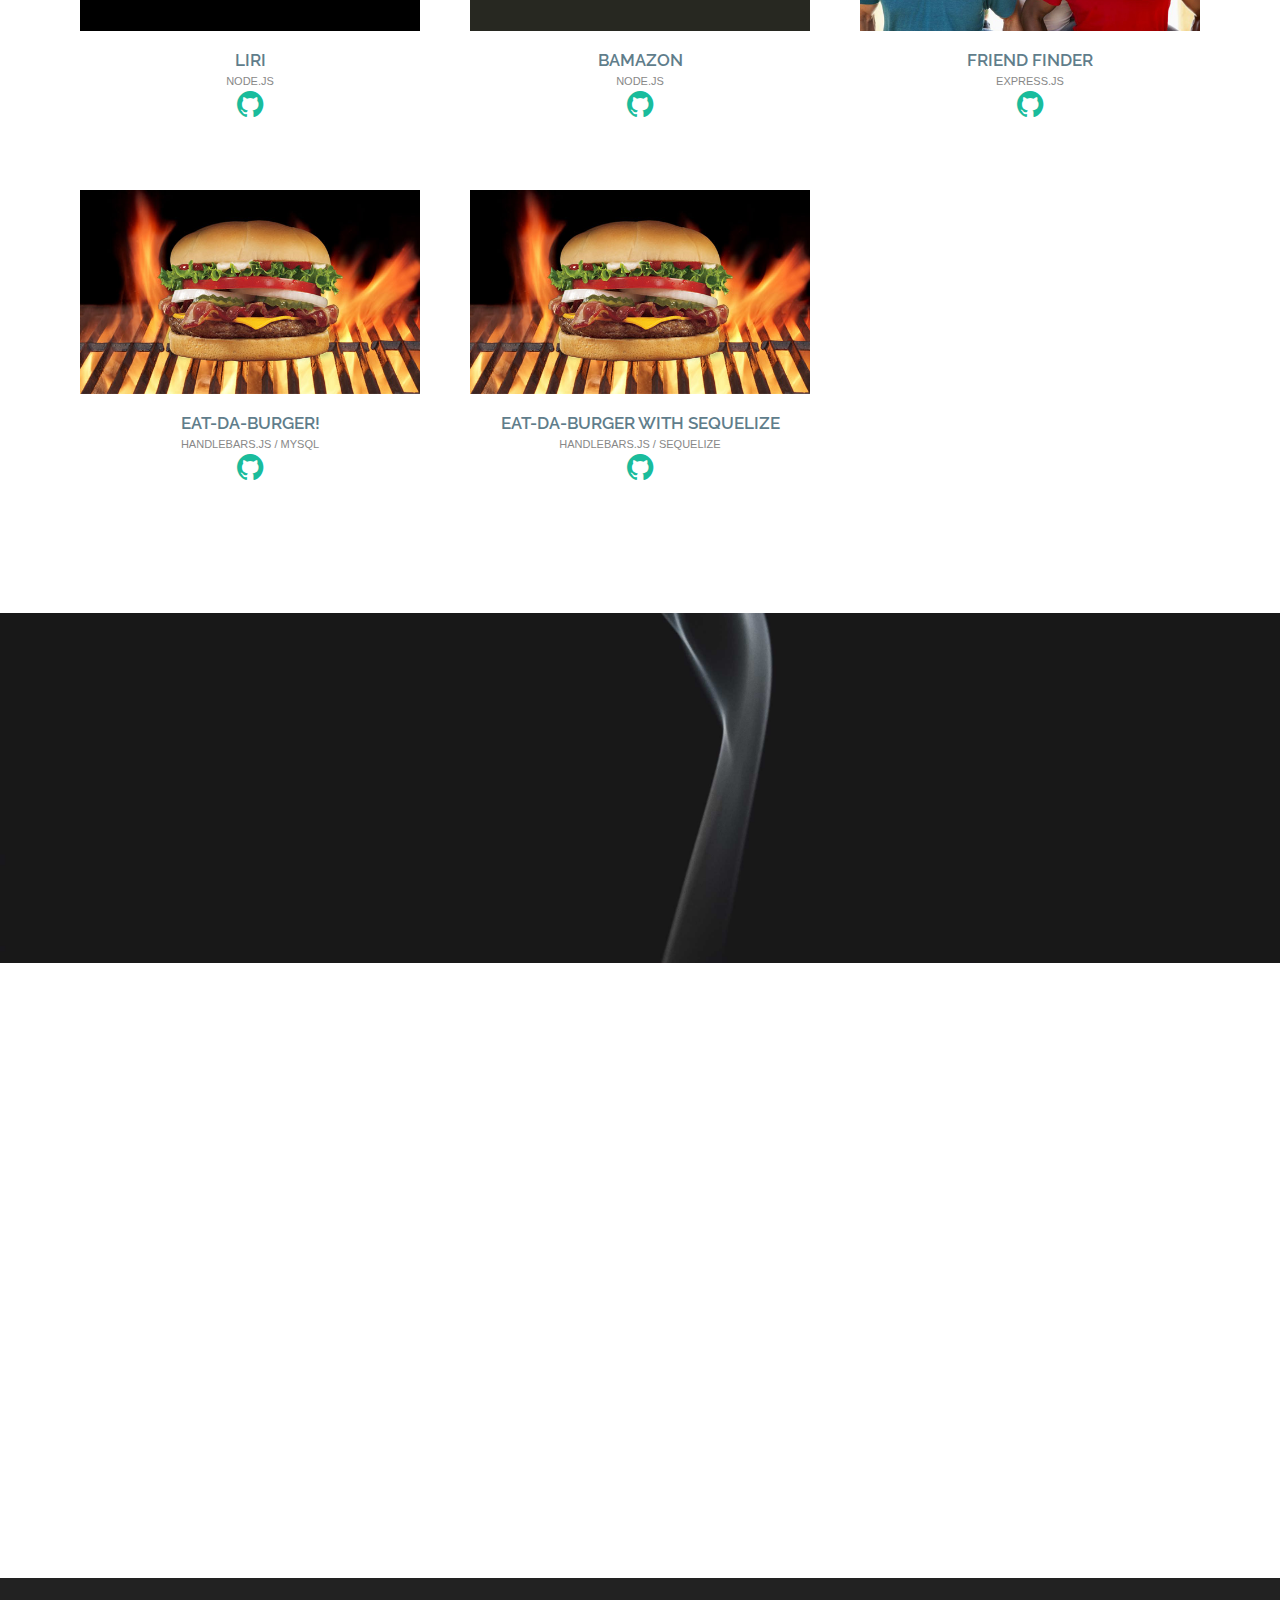
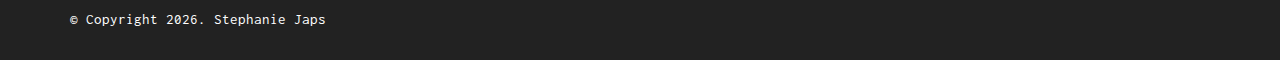
==== commit 13162881: "added Memory Game to portfolio section" ====
--- a/index.html
+++ b/index.html
@@ -379,6 +379,33 @@
 
             <div id="js-grid-awesome-work" class="cbp cbp-l-grid-work">
 
+
+
+                <!-- Memory Game of Thrones -->
+                <div class="cbp-item">
+                    <a href="https://memory-game-got.herokuapp.com/" target="_blank" class="cbp-caption">
+                        <div class="cbp-caption-defaultWrap">
+                            <img src="assets/images/portfolio-memory-game-of-thrones.png" alt="Memory Game of Thrones">
+                        </div>
+                        <div class="cbp-caption-activeWrap"></div>
+                    </a>
+                    <a href="https://github.com/minnesotanice/memory-game" target="_blank" class="cbp-l-grid-work-title">Memory Game of Thrones</a>
+                    <div class="cbp-l-grid-work-desc">React / Bootstrap</div>
+
+
+                    <div class="text-center">
+                        <a href="https://github.com/minnesotanice/memory-game" target="_blank">
+                            <i class="ion-social-github sj-portfolio-glyphs"></i>
+                        </a>
+                    </div>
+                </div>
+
+
+
+
+
+
+
                 <!-- Online Writing Journal -->
                 <div class="cbp-item">
                     <a href="https://mysterious-sands-71955.herokuapp.com/" target="_blank" class="cbp-caption">
